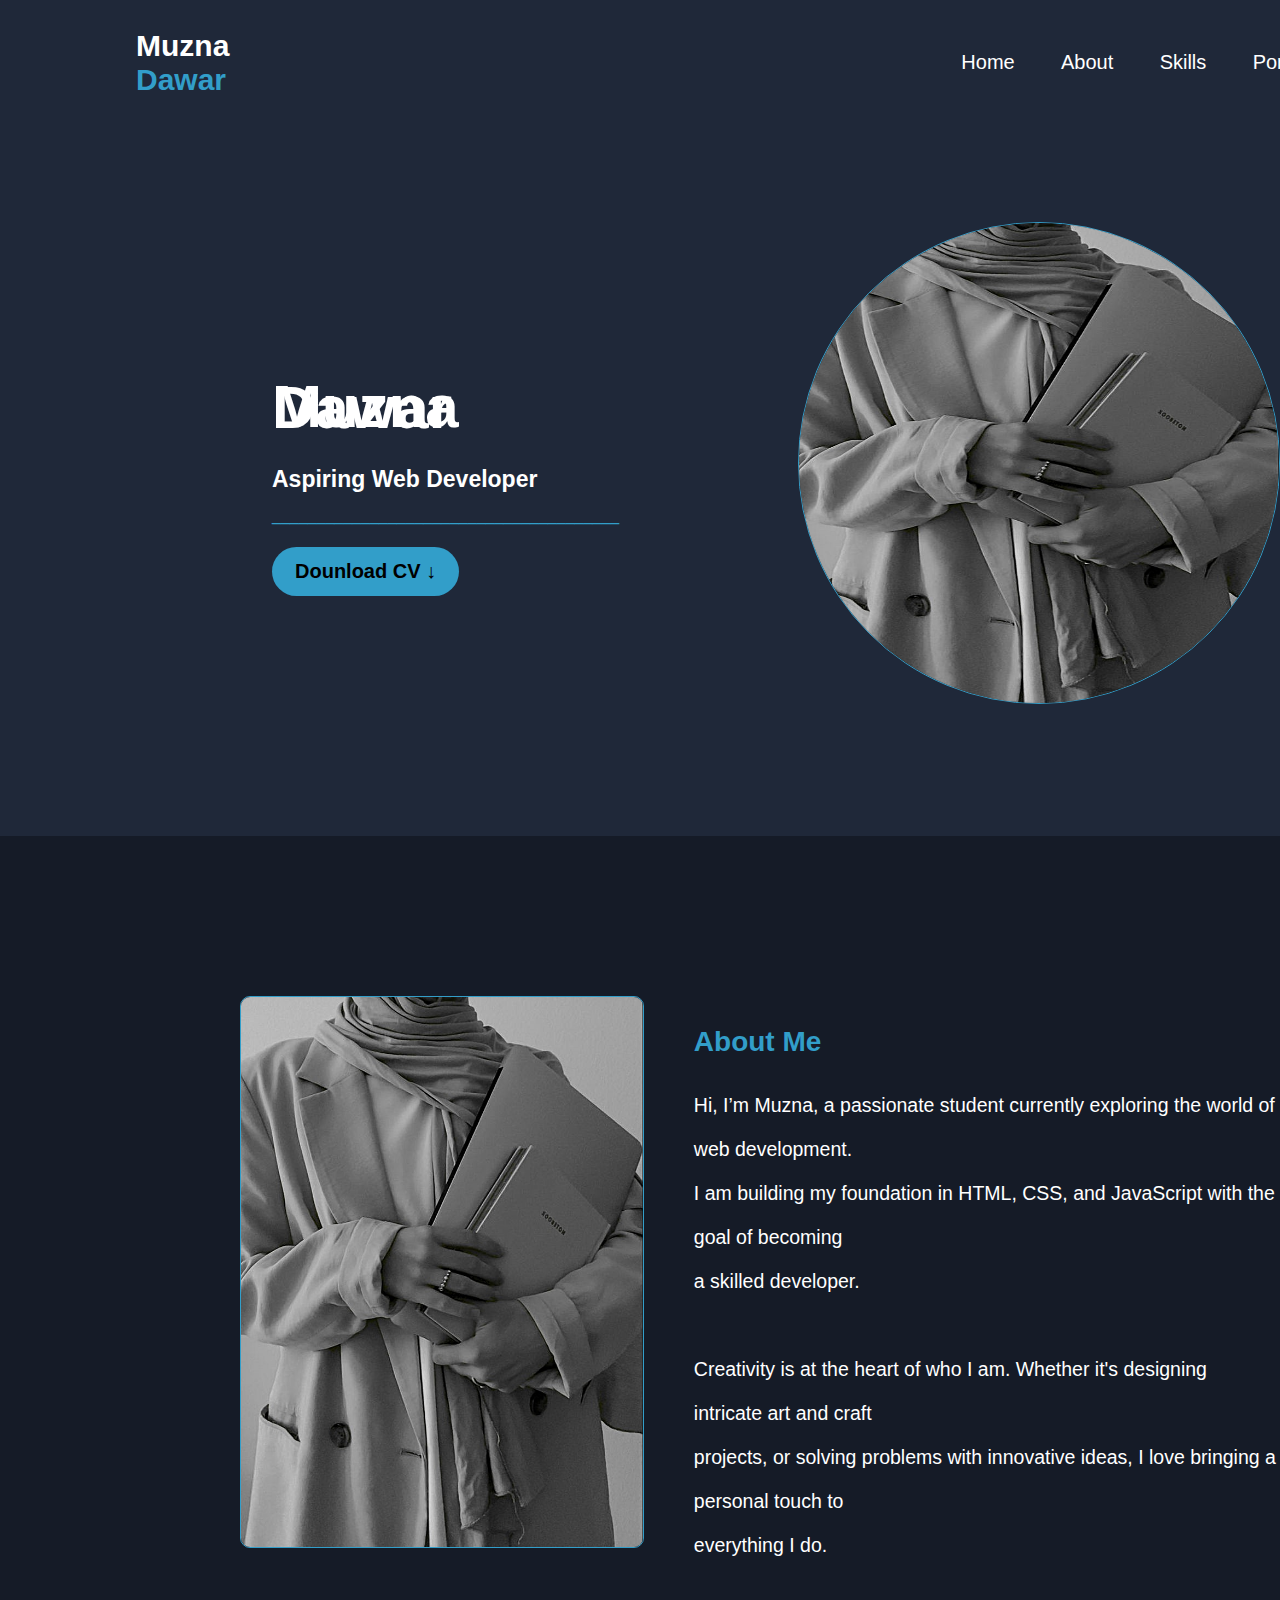
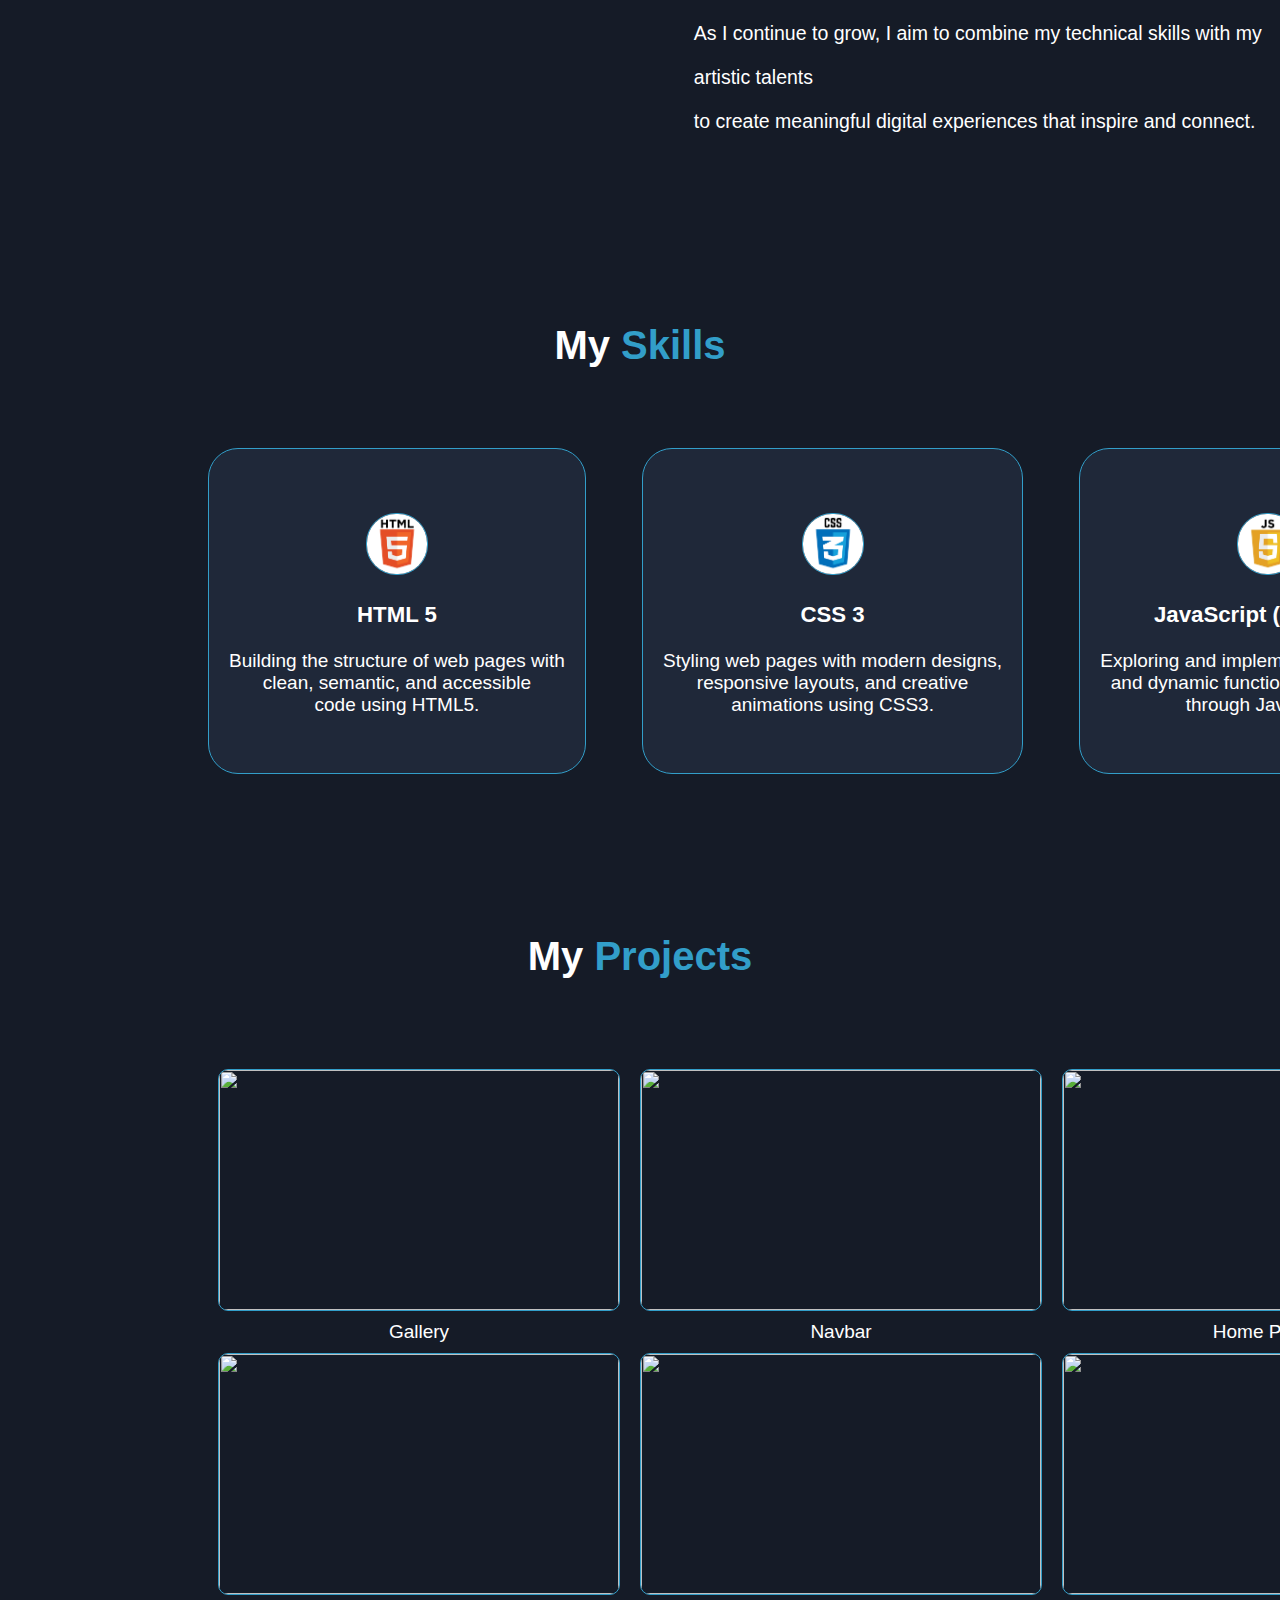
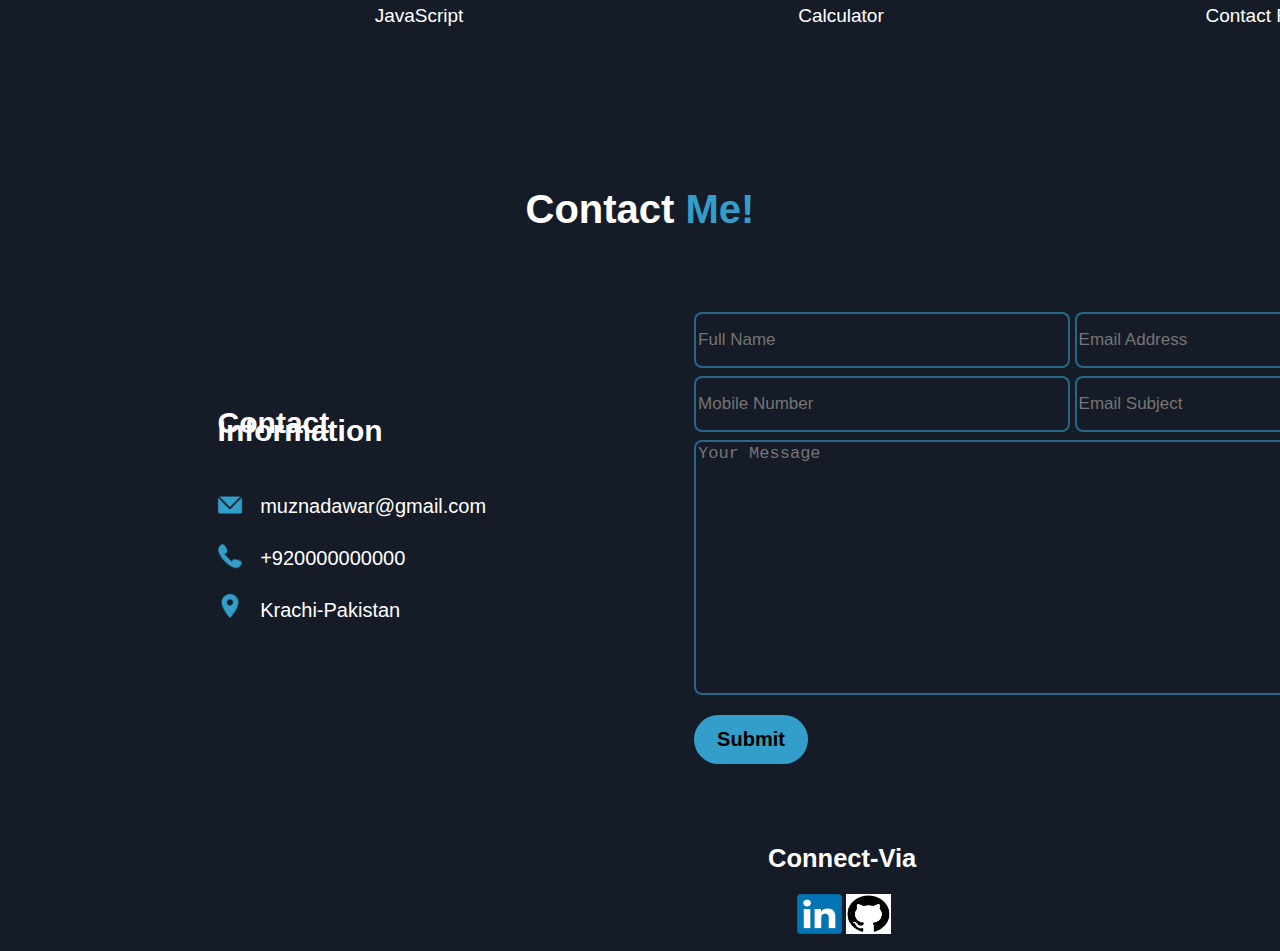
==== portfolio.html @ 35e5dce0 "Update portfolio.html" ====
<!DOCTYPE html>
<html lang="en">
<head>
    <meta charset="UTF-8">
    <meta name="viewport" content="width=device-width, initial-scale=1.0">
    <title>Document</title>
    <link rel="stylesheet" href="portfolio.css">
    <script src="portfolio.js"></script>
</head>
<body>
    <div class="navbar">
        <div class="heading">
            <h2>Muzna <span class="blue">Dawar</span></h2>
        </div>
        <div class="div2">
            <ul class="links">
                <li><a href="#home">Home</a></li>
                <li><a href="#about">About</a></li>
                <li><a href="#skills">Skills</a></li>
                <li><a href="#portfolio">Portfolio</a></li>
                <li><a href="#contact">Contact</a></li>
            </ul>
        </div>
    </div>



    <div class="home-page">
        <div class="intro">
        <h1 class="name">Muzna Dawar</h1>
        <h4 class="abt">Aspiring Web Developer</h4>
        <p class="blue" id="line" >_______________________________________</p>
        <div class="download">
        <button id="dwnld-btn" type="button">Dounload CV ↓</button>
        </div>
        </div>
        <div>
            <img id="home-img" src="image.jpg">
        </div>
    </div>




    <div class="about-me">
        <div class="image"><img src="image.jpg"></div>
        <div class="about">
            <h3 id="about-heading" class="blue">About Me</h3>
            <p>
                Hi, I’m Muzna, a passionate student currently exploring the world of web development.
                <br>I am building my foundation in HTML, CSS, and JavaScript with the goal of becoming 
                <br>a skilled developer.
                <br><br>Creativity is at the heart of who I am. Whether it's designing intricate art and craft
                <br>projects, or solving problems with innovative ideas, I love bringing a personal touch to 
                <br>everything I do.
                <br><br>As I continue to grow, I aim to combine my technical skills with my artistic talents 
                <br>to create meaningful digital experiences that inspire and connect.
            </p>
        </div>
    </div>





    <div class="skills-section">
        <h2 class="myskills">My <span class="blue">Skills</span></h2>
        <div class="skills-container">
          <div class="skill1">
            <img src="HTML.png" alt="HTML 5">
            <h3>HTML 5</h3>
            <p>Building the structure of web pages with
                <br>clean, semantic, and accessible
                <br>code using HTML5.</p>
          </div>
          <div class="skill2">
            <img src="CSS.png" alt="CSS 3">
            <h3>CSS 3</h3>
            <p>Styling web pages with modern designs,
                <br>responsive layouts, and creative
                <br>animations using CSS3.</p>
          </div>
          <div class="skill3">
            <img src="JS.png" alt="JavaScript">
            <h3>JavaScript (Learning)</h3>
            <p>Exploring and implementing interactivity
                <br>and dynamic functionality to websites
                <br>through JavaScript.</p>
          </div>
        </div>
      </div>






    <div class="projects">
        <h1 class="heading2">My <span class="blue">Projects</span></h1>
    <div class="portfolio">

        <div>
            <a href="https://docs.google.com/document/d/1P87BZoqg157IkEV_I9T3AbNzC7SzeFRU/edit?usp=sharing&ouid=102104290992390402520&rtpof=true&sd=true">
            <img src="https://i.ytimg.com/vi/7hRMD9IqADM/hq720.jpg?sqp=-oaymwEhCK4FEIIDSFryq4qpAxMIARUAAAAAGAElAADIQj0AgKJD&rs=AOn4CLCAx11CP0oZcYZIgUCMo3E_RJa7KA"> <br>Gallery
            </a>
        </div>


        <div>
            <a href="https://docs.google.com/document/d/1aqclaeD0qMq9yruHR_10FmEmNbY8ROHh/edit?usp=sharing&ouid=102104290992390402520&rtpof=true&sd=true">
            <img src="https://verpex.com/assets/uploads/images/blog/Basic-HTML-Codes-for-Websites.webp?v=1691760654"> <br> Navbar
            </a>
        </div>


        <div>
            <a href="https://docs.google.com/document/d/1ShKHe5KTzfgUgE0EXp4AOniN7sNhnSRV/edit?usp=sharing&ouid=102104290992390402520&rtpof=true&sd=true">
            <img src="https://blogger.googleusercontent.com/img/b/R29vZ2xl/AVvXsEhG_w67LfJLnCFqYwyjK4R06OM8fNKfe1pWXPo1_8nUlNwY66WUYzyzKXPfPf3ZJu68kg9LAKtOascS57hpJWjZi8pjLQ8F66afWYoUuOW5IsN51diuidlE99fQbPHniXCZc35f3pNwYtR7/s640/Full-Screen-Homepage-Design-HTML-CSS.jpg"> <br> Home Page
            </a>
        </div>


        <div>
            <a href="https://docs.google.com/document/d/1KyL2WhYVf13MViO-QgteNNsb_35f0jvj/edit?usp=sharing&ouid=102104290992390402520&rtpof=true&sd=true">
            <img src="https://media.istockphoto.com/id/1284271878/photo/javascript-inscription-against-laptop-and-code-background-learn-javascript-programming.jpg?s=612x612&w=0&k=20&c=H9FI5X3ZBQIyEijvhJc-jv5McwCh-BxqQPxee9Aoa08="> <br> JavaScript
            </a>
        </div>


        <div>
            <a href="https://docs.google.com/document/d/1H1KGjBr4kmHljZ4oYjNQuv4RxBkc6u89/edit?usp=sharing&ouid=102104290992390402520&rtpof=true&sd=true">
            <img src="https://i.ytimg.com/vi/UKPyDsBNNCc/hq720.jpg?sqp=-oaymwEhCK4FEIIDSFryq4qpAxMIARUAAAAAGAElAADIQj0AgKJD&rs=AOn4CLCsqpOZn82NeVFnHQgWCStTJE6-Yw"> <br> Calculator
            </a>
        </div>


        <div>
            <a href="https://docs.google.com/document/d/1NJfvNWtXAMSFINm5mzl3GCFoE4XyRqEX/edit?usp=sharing&ouid=102104290992390402520&rtpof=true&sd=true">
            <img src="https://i.ytimg.com/vi/524ycUqs3f0/hq720.jpg?sqp=-oaymwEhCK4FEIIDSFryq4qpAxMIARUAAAAAGAElAADIQj0AgKJD&rs=AOn4CLA2LYWe2cDx2TW9ToDzCfAniWPJQQ"> <br> Contact Form
            </a>
        </div>


    </div>
    </div>





    <div class="contact-me">
        <h1 class="contact-heading">Contact <span class="blue">Me!</span></h1>
    </div>
    <div class="contact-form">

        <div class="contact-information">
        <div class="mycontact">
            <h2>Contact Information</h2>
        </div>
        <div class="contact">
        <div class="contact-icons">
            <img id="email2" src="email.png">
            <br>
            <img id="phone" src="phone.png">
            <br>
            <img id="address" src="address.png">
        </div>
        <div class="information">
            <p>muznadawar@gmail.com</p>
            <br>
            <p>+920000000000</p>
            <br>
            <p>Krachi-Pakistan</p>
        </div>
        </div>
        </div>

        <div id="form" >
        <div>
            <form>
                <input type="text" name="fullname" id="name" placeholder="Full Name">
                <input type="email" name="email" id="email" placeholder="Email Address">
                <br><br>
                <input type="number" name="number" id="number" placeholder="Mobile Number">
                <input type="text" name="subject" id="subject" placeholder="Email Subject">
                <br>
                
                <textarea  name="message" id="message"  placeholder="Your Message"  cols="30" rows="13"></textarea >
            </form>
        </div>
        <div>
            <button type="button">Submit</button>
        </div>
    </div>
    </div>

    <div class="connect">
        <div class="connect-via">
            <h2>Connect-Via</h2>
        </div>
        <div class="connect-img">
            <a href="https://www.linkedin.com/in/muzna-dawar-84a1a2330/"><img src="linkedin2.png"></a>
            <a href="https://github.com/Muzna-Dawar"><img src="github2.png"></a>
        </div>
    </div>
</body>
</html>
---- portfolio.css ----
body {
    background-color: #151b27;
    color: white;
    margin: 0;
    font-family: Arial, Helvetica, sans-serif;
}
.navbar {
    background-color: #1f2839;
    display: flex;
    flex-direction: row;
    align-items: center;
}
.heading {
    font-size: 20px;
    margin: 4px;
    margin-left: 8.5pc;
    display: block;
    text-align: left;
}
.blue {
    color: rgb(50, 158, 201);
}
.links {
    font-size: 20px;
    display: flex;
    flex-direction: row;
    text-decoration: none;
    list-style-type: none;
    width: 30pc;
    margin-left: 43pc;
    justify-content: space-between;
}
a {
    color: white;
    justify-content: space-between;
    text-decoration: none;
}
a:hover {
    color: rgb(50, 158, 201);
}
.contact-heading {
    font-size: 40px;
    text-align: center;
    margin-top: 10pc;
}
.contact-form {
    display: flex;
    flex-direction: row;
    margin: 3pc;
    margin-left: 12.8pc;
    margin-top: 5pc;
    margin-bottom: 5pc;
    align-items: center;
    line-height: 8px;
}
input {
    color: white;
    font-size: 17px;
    border: 2px solid rgba(50, 158, 201, 0.582);
    border-radius: 8px;
    width: 23pc;
    height: 50px;
    background-color: #151b27;
}
input:hover {
    background-color: rgba(28, 67, 117, 0.114) ;
}
textarea {
    color: white;
    font-size: 17px;
    margin-top: 8px;
    width: 46.8pc;
    border: 2px solid rgba(50, 158, 201, 0.582);
    border-radius: 8px;
    background-color: #151b27;
}
textarea:hover {
    background-color: rgba(28, 67, 117, 0.114) ;
}
button {
    padding: 13px;
    padding-left: 23px;
    padding-right: 23px;
    margin-top: 20px;
    background-color: rgb(50, 158, 201);
    border-radius: 20pc;
    border: none;
    font-size: 20px;
    font-weight: bold;
}
button:hover {
    background-color: rgba(50, 158, 201, 0.582);
}

.portfolio {
    font-size: 19px;
    text-align: center;
    display: grid;
    grid-template-columns: auto auto auto;
    grid-template-rows: auto auto;
    justify-content: space-around;
    width: 70pc;
    margin-left: 13pc;
}
.heading2 {
    font-size: 40px;
    text-align: center;
    margin-top: 5pc;
    margin-bottom: 5pc;
}
.portfolio img {
    border: 1px solid rgb(50, 158, 201);
    width: 25pc;
    height: 15pc;
    border-radius: 10px;
    margin: 10px;
}
.portfolio img:hover {
    background-color: #151b27;
    opacity: 0.7;
}
.about-me {
    display: flex;
    flex-direction: row;
    margin-top: 10pc;
    margin-bottom: 10pc;
}
.image img{
    border: 1px solid rgb(50, 158, 201);
    border-radius: 10px;
    height: 550px;
    margin-left: 15pc;
}
.about {
    display: block;
    line-height: 44px;
    margin-left: 50px;
    font-size: 19.5px;
}
#about-heading {
    font-size: 28px;
    margin-bottom: 0;
    margin-top: 24px;

}
.home-page {
    background-color: #1f2839;
    display: flex;
    flex-direction: row;
    padding-top: 6pc;
    padding-bottom: 8pc;
}
.intro {
    display: flex;
    flex-direction: column;
    padding-top: 9pc;
    line-height: 1px;
    padding-left: 17pc;
}
.abt{
    font-size: 23px;
}
.name {
    margin-right: 10pc;
    font-size: 60px;
}
#home-img {
    border: 1px solid rgb(50, 158, 201);
    border-radius: 10px;
    width: 30pc;
    height: 30pc;
    border-radius: 100%;
    margin-left: 8pc;
}
#line {
    margin-top: 5px;
}
.download {
    margin-top: 15px;

}
#dwnld-btn {
    margin: 0;
}
.contact-information {
    font-size: 20px;
    display: flex;
    flex-direction: column;
    margin-right: 13pc;
    margin-bottom: 3pc;
}
#email2 , #phone , #address {
    border: none;
    width: 30px;
    height: 30px;
    margin-bottom: 10px;
    margin: 10.2px;
}
#form {
    display: flex;
    flex-direction: column;
}
.contact {
    display: flex;
    flex-direction: row;
}
.information {
    margin-left: 5px;
    margin-top: 3px;
    line-height: 6px;
}
.contact-icons {
    line-height: 5px;
}
.mycontact {
    padding-bottom: 20px;
    margin-left: 0.8pc;
}
.connect {
    padding-left: 48pc;
}
.connect-via {
    font-size: 17px;
}
.connect img {
    margin-top: 0;
    border: none;
    border-radius: 0;
    width: 45px;
    height: 40px;
}
.connect-img {
    margin-left: 1.8pc;
    width: 200px;
}
.skills-section {
    margin-bottom: 10pc;
}
.myskills {
    font-size: 40px;
    text-align: center;
    margin-top: 10pc;
    margin-bottom: 5pc;
}
.skills-container img {
    width: 60px;
    height: 60px;
    border: 1px solid rgb(50, 158, 201);
    border-radius: 30px;
}
.skills-container {
    font-size: 19px;
    display: grid;
    grid-template-columns: auto auto auto;
    align-items: center;
    justify-content: space-between;
    width: 78pc;
    margin-left: 13pc;
}
.skill1 , .skill2 , .skill3 {
    height: 15pc;
    background-color: #1f2839;
    padding: 20px;
    padding-top: 4pc;
    text-align: center;
    border: 1px solid rgb(50, 158, 201);
    border-radius: 30px;
}
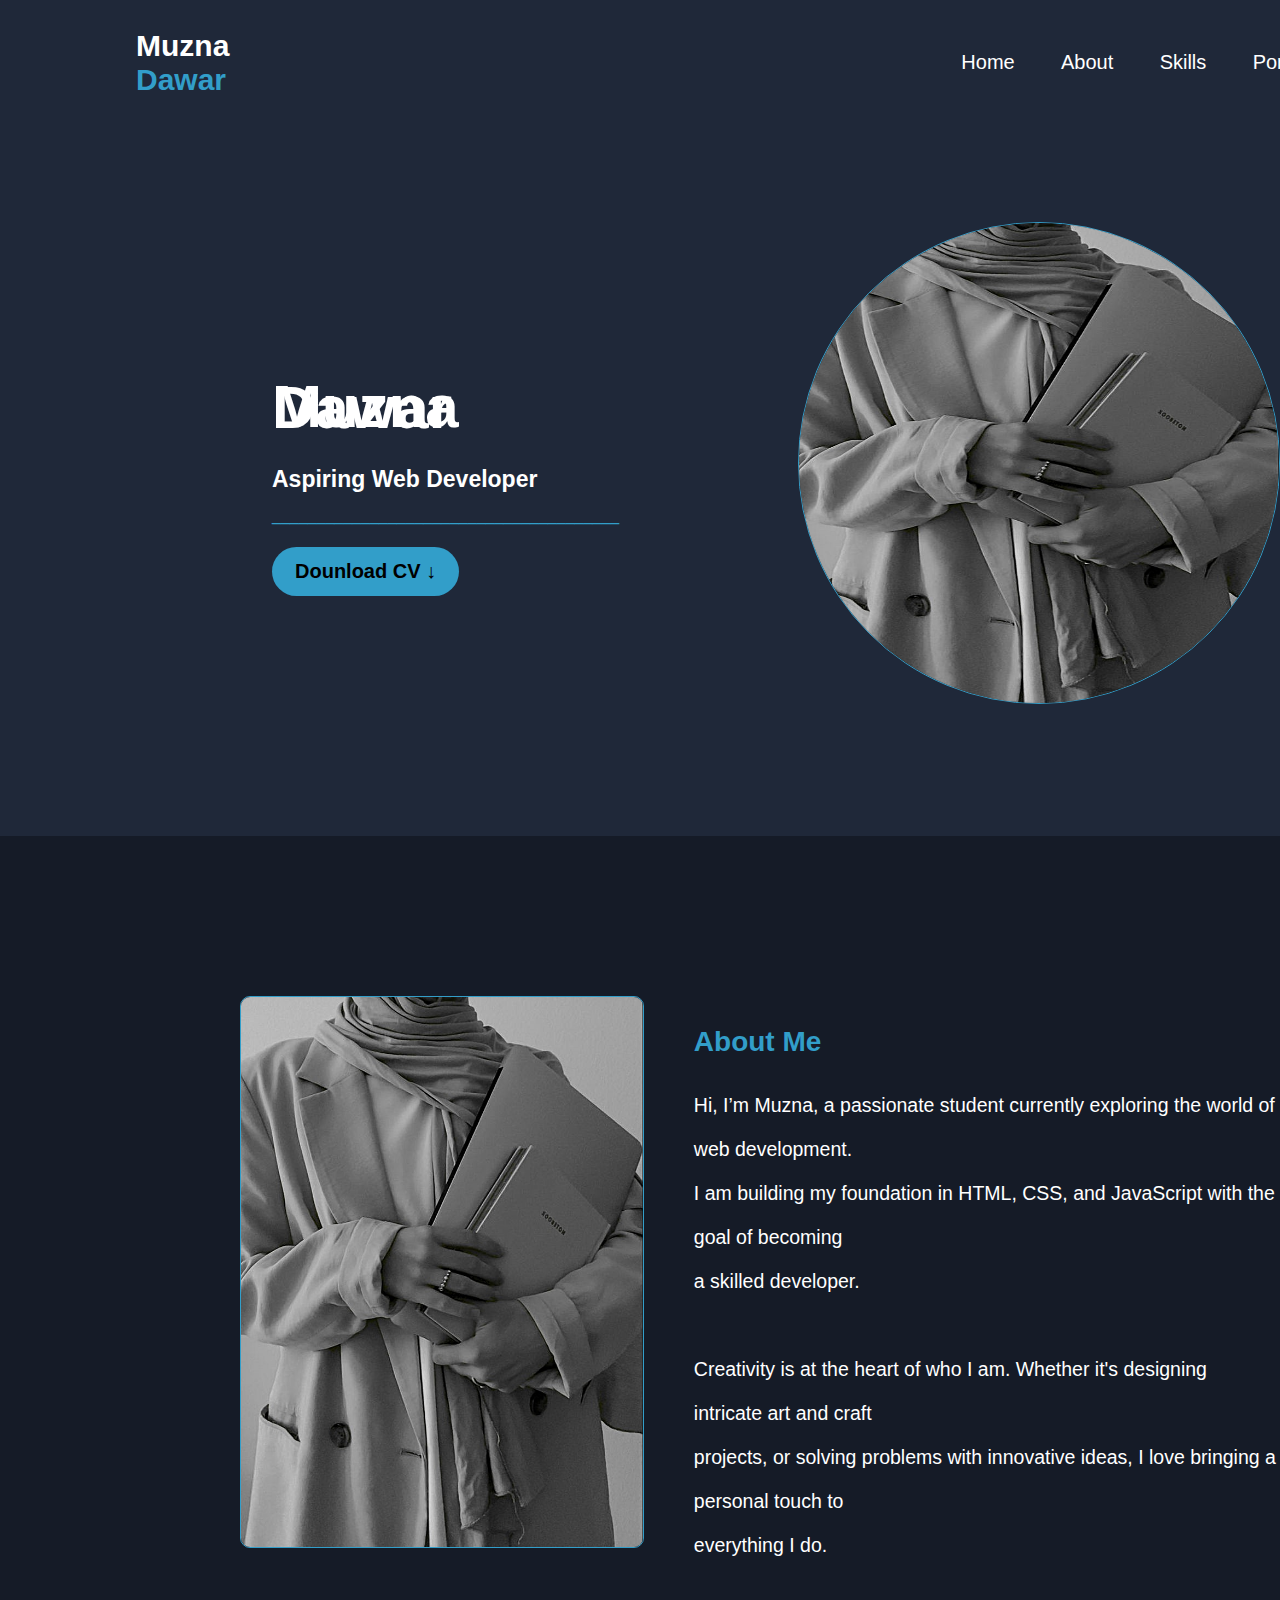
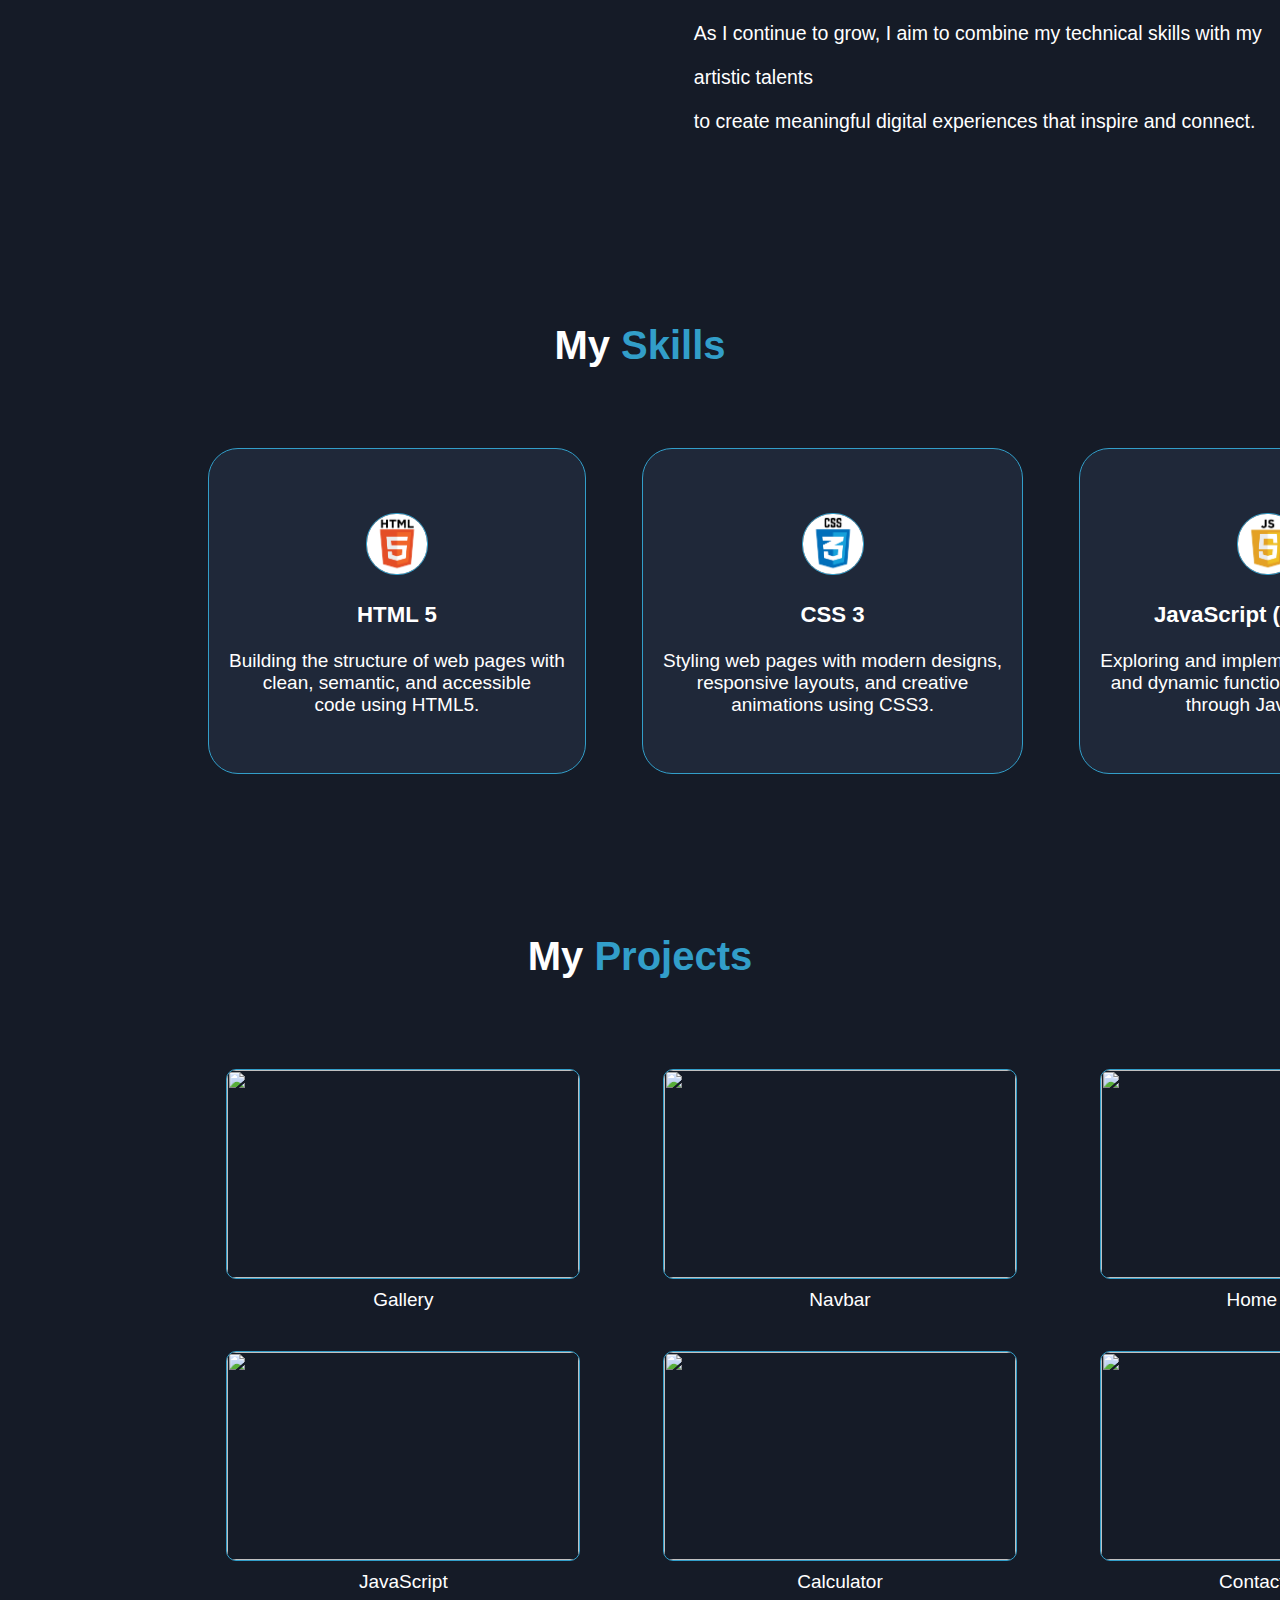
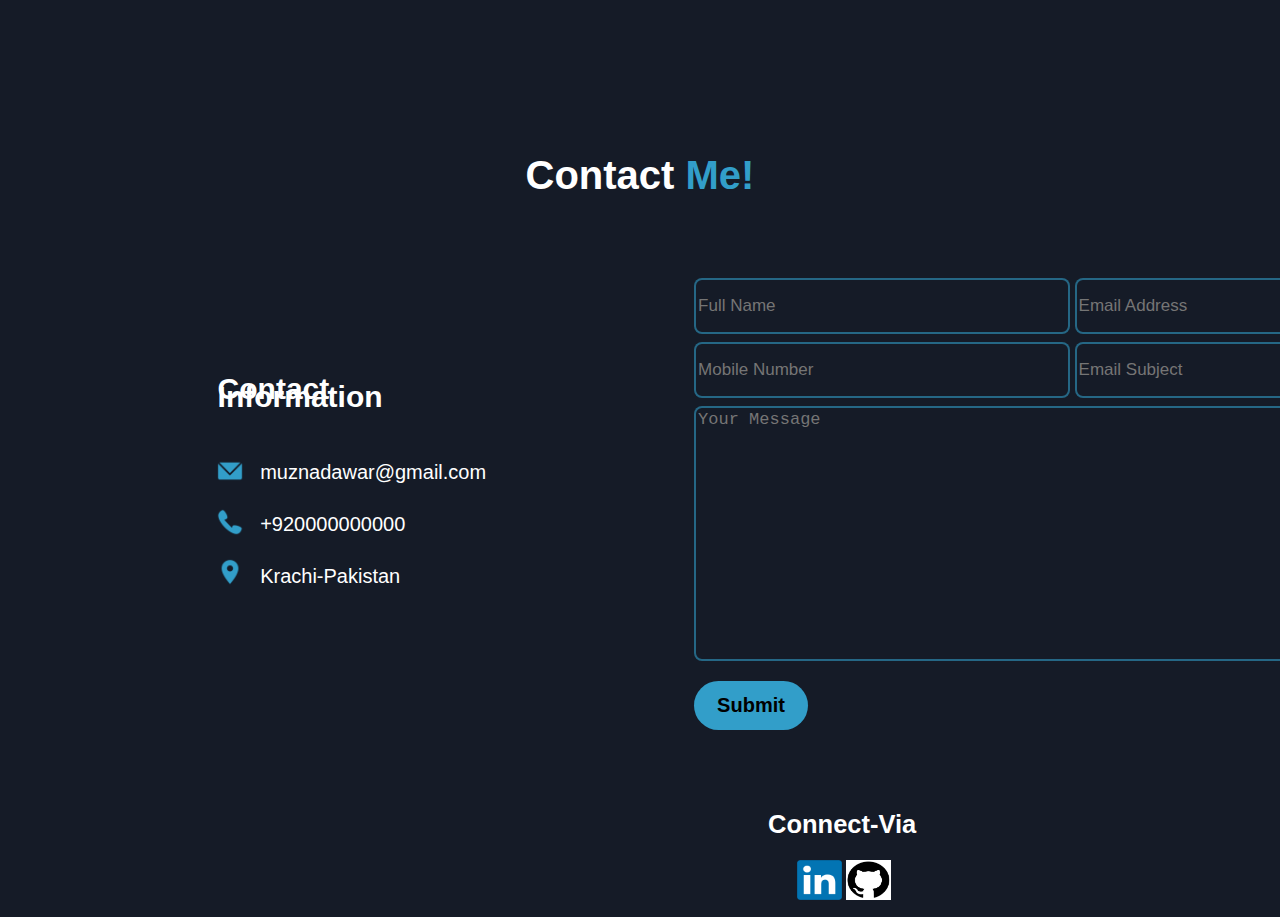
==== commit ef7be1a2: "work done" ====
--- a/portfolio.html
+++ b/portfolio.html
@@ -3,7 +3,8 @@
 <head>
     <meta charset="UTF-8">
     <meta name="viewport" content="width=device-width, initial-scale=1.0">
-    <title>Document</title>
+    <title>Muzna Dawar</title>
+    <link rel="shortcut icon" href="favicon.ico" type="image/x-icon">
     <link rel="stylesheet" href="portfolio.css">
     <script src="portfolio.js"></script>
 </head>
@@ -204,4 +205,4 @@
         </div>
     </div>
 </body>
-</html>
+</html>--- a/portfolio.css
+++ b/portfolio.css
@@ -99,8 +99,9 @@
     grid-template-columns: auto auto auto;
     grid-template-rows: auto auto;
     justify-content: space-around;
-    width: 70pc;
-    margin-left: 13pc;
+    width: 80pc;
+    margin-left: 12.5pc;
+    gap: 30px;
 }
 .heading2 {
     font-size: 40px;
@@ -110,8 +111,8 @@
 }
 .portfolio img {
     border: 1px solid rgb(50, 158, 201);
-    width: 25pc;
-    height: 15pc;
+    width: 22pc;
+    height: 13pc;
     border-radius: 10px;
     margin: 10px;
 }
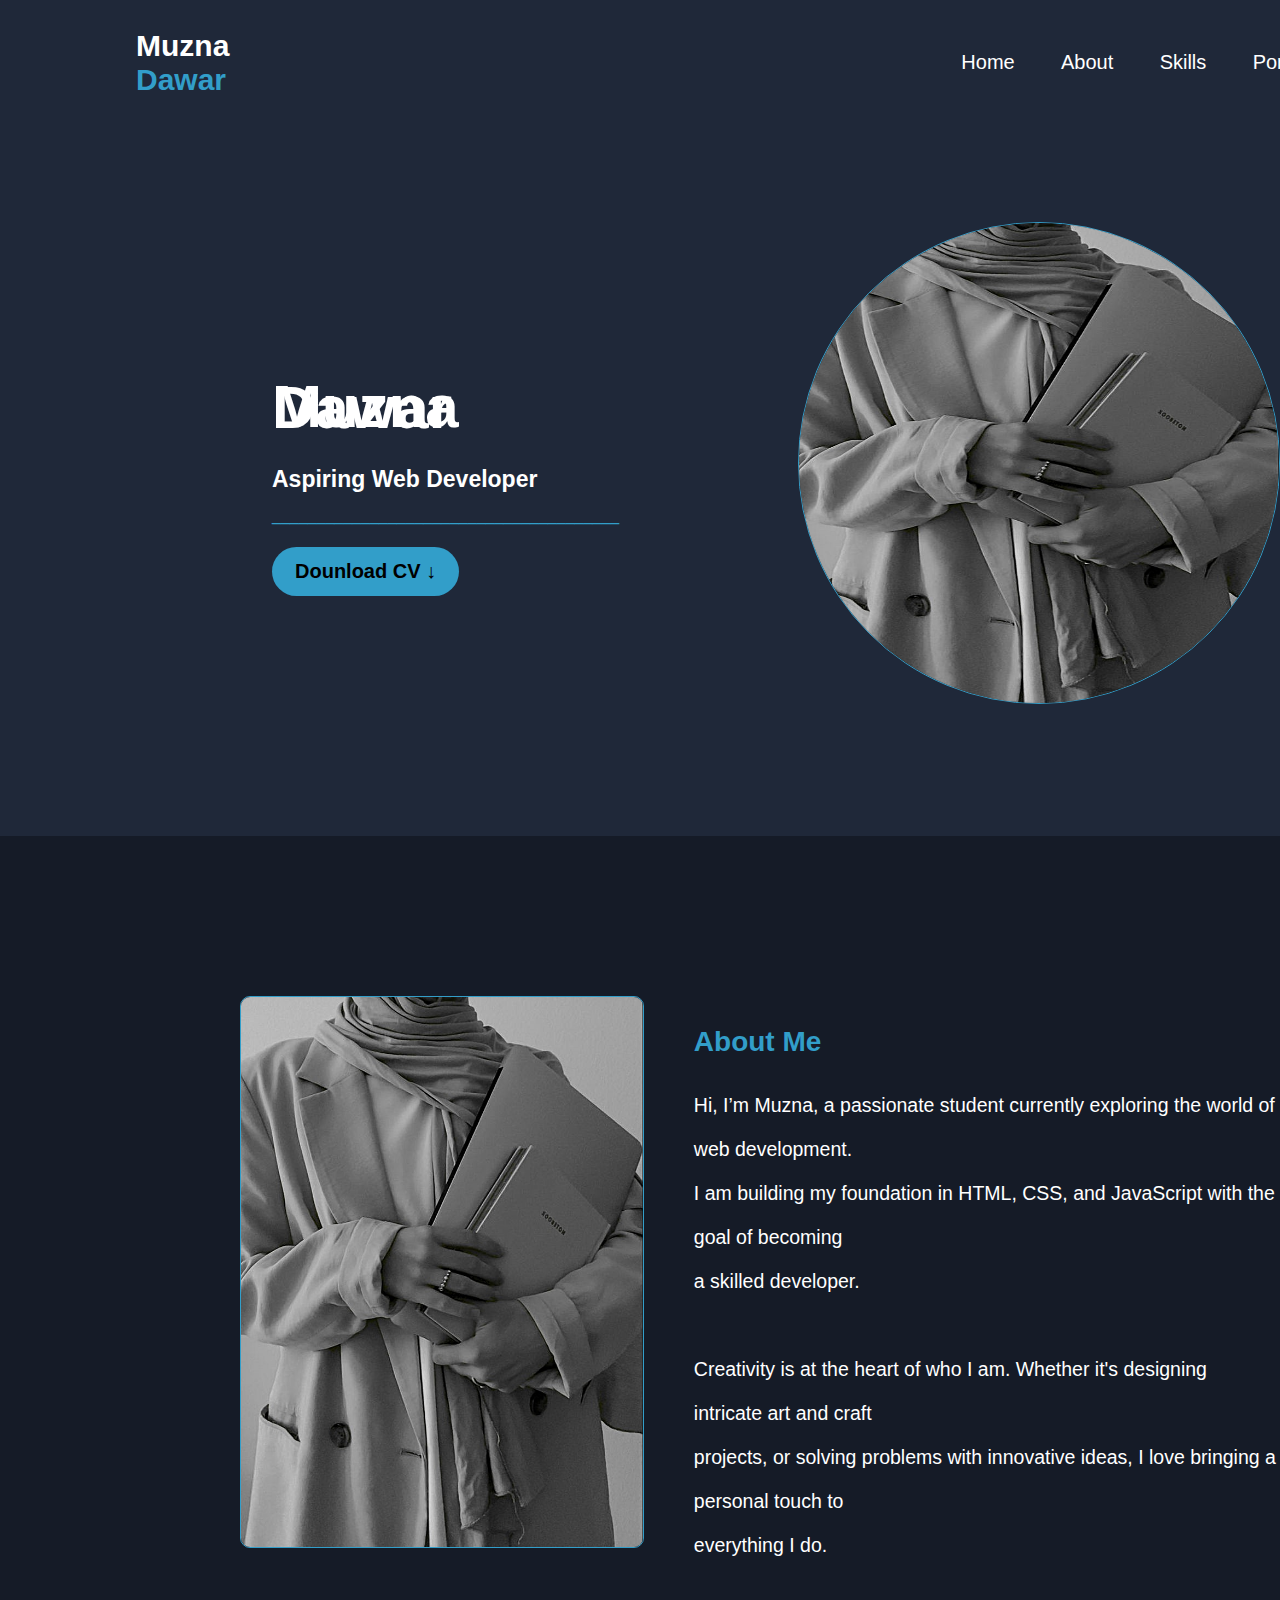
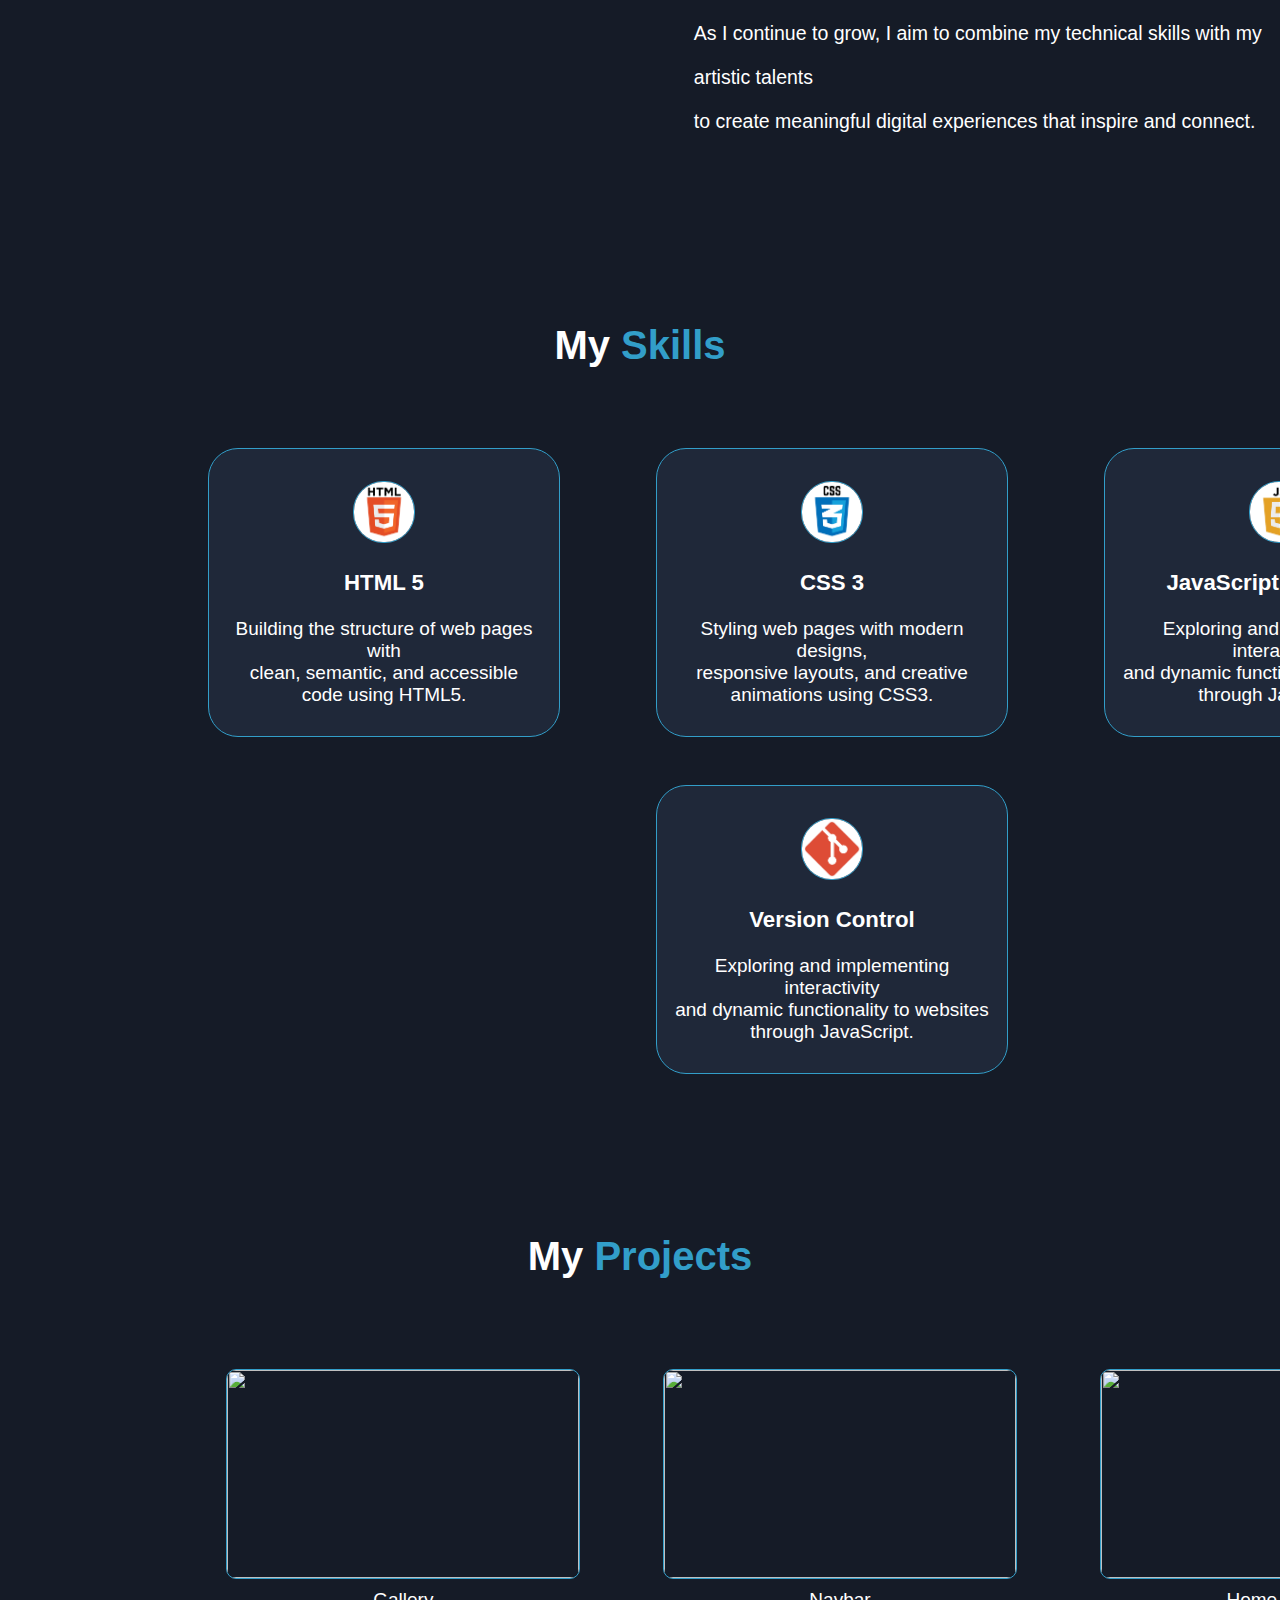
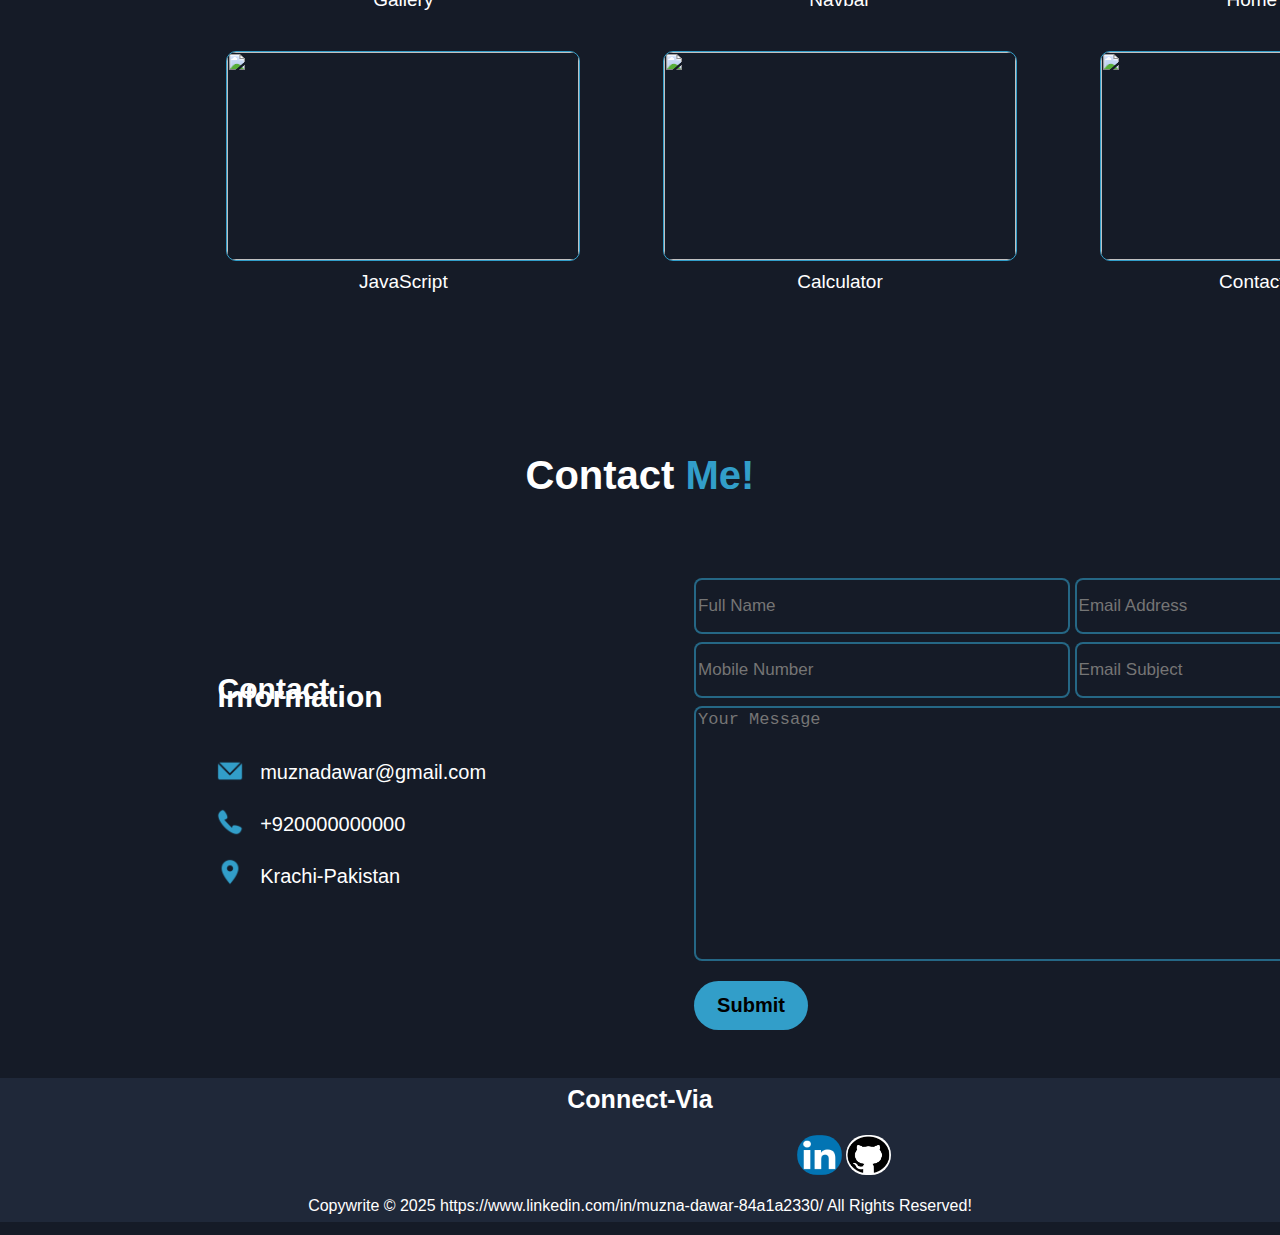
==== commit faf64d84: "skills & footer" ====
--- a/portfolio.html
+++ b/portfolio.html
@@ -4,7 +4,7 @@
     <meta charset="UTF-8">
     <meta name="viewport" content="width=device-width, initial-scale=1.0">
     <title>Muzna Dawar</title>
-    <link rel="shortcut icon" href="favicon.ico" type="image/x-icon">
+    <link rel="shortcut icon" href="M logo.png" type="image/x-icon">
     <link rel="stylesheet" href="portfolio.css">
     <script src="portfolio.js"></script>
 </head>
@@ -16,7 +16,7 @@
         <div class="div2">
             <ul class="links">
                 <li><a href="#home">Home</a></li>
-                <li><a href="#about">About</a></li>
+                <li><a href="./about.html">About</a></li>
                 <li><a href="#skills">Skills</a></li>
                 <li><a href="#portfolio">Portfolio</a></li>
                 <li><a href="#contact">Contact</a></li>
@@ -88,6 +88,13 @@
                 <br>and dynamic functionality to websites
                 <br>through JavaScript.</p>
           </div>
+          <div class="skill4">
+            <img src="vercontrol.png" alt="vercontrol">
+            <h3>Version Control</h3>
+            <p>Exploring and implementing interactivity
+                <br>and dynamic functionality to websites
+                <br>through JavaScript.</p>
+          </div>
         </div>
       </div>
 
@@ -203,6 +210,9 @@
             <a href="https://www.linkedin.com/in/muzna-dawar-84a1a2330/"><img src="linkedin2.png"></a>
             <a href="https://github.com/Muzna-Dawar"><img src="github2.png"></a>
         </div>
+        <div class="copywrite">
+            <br>Copywrite © 2025 https://www.linkedin.com/in/muzna-dawar-84a1a2330/ All Rights Reserved!
+        </div>
     </div>
 </body>
-</html>+</html>
--- a/portfolio.css
+++ b/portfolio.css
@@ -49,7 +49,7 @@
     margin: 3pc;
     margin-left: 12.8pc;
     margin-top: 5pc;
-    margin-bottom: 5pc;
+    margin-bottom: 3pc;
     align-items: center;
     line-height: 8px;
 }
@@ -218,21 +218,26 @@
     margin-left: 0.8pc;
 }
 .connect {
-    padding-left: 48pc;
-}
-.connect-via {
-    font-size: 17px;
+    height: 9pc;
+    background-color: #1f2839;
+}
+.connect-via h2 {
+    text-align: center;
+    font-size: 25px;
+    padding-top: 7px;
 }
 .connect img {
-    margin-top: 0;
     border: none;
-    border-radius: 0;
+    border-radius: 30px;
     width: 45px;
     height: 40px;
 }
 .connect-img {
-    margin-left: 1.8pc;
+    margin-left: 49.8pc;
     width: 200px;
+}
+.copywrite {
+    text-align: center;
 }
 .skills-section {
     margin-bottom: 10pc;
@@ -258,12 +263,17 @@
     width: 78pc;
     margin-left: 13pc;
 }
-.skill1 , .skill2 , .skill3 {
+.skill1 , .skill2 , .skill3 , .skill4{
+    width: 20pc;
     height: 15pc;
     background-color: #1f2839;
-    padding: 20px;
-    padding-top: 4pc;
+    padding: 15px;
+    padding-top: 2pc;
     text-align: center;
     border: 1px solid rgb(50, 158, 201);
     border-radius: 30px;
 }
+.skill4 {
+    margin-top: 3pc;
+    grid-column: 2;
+}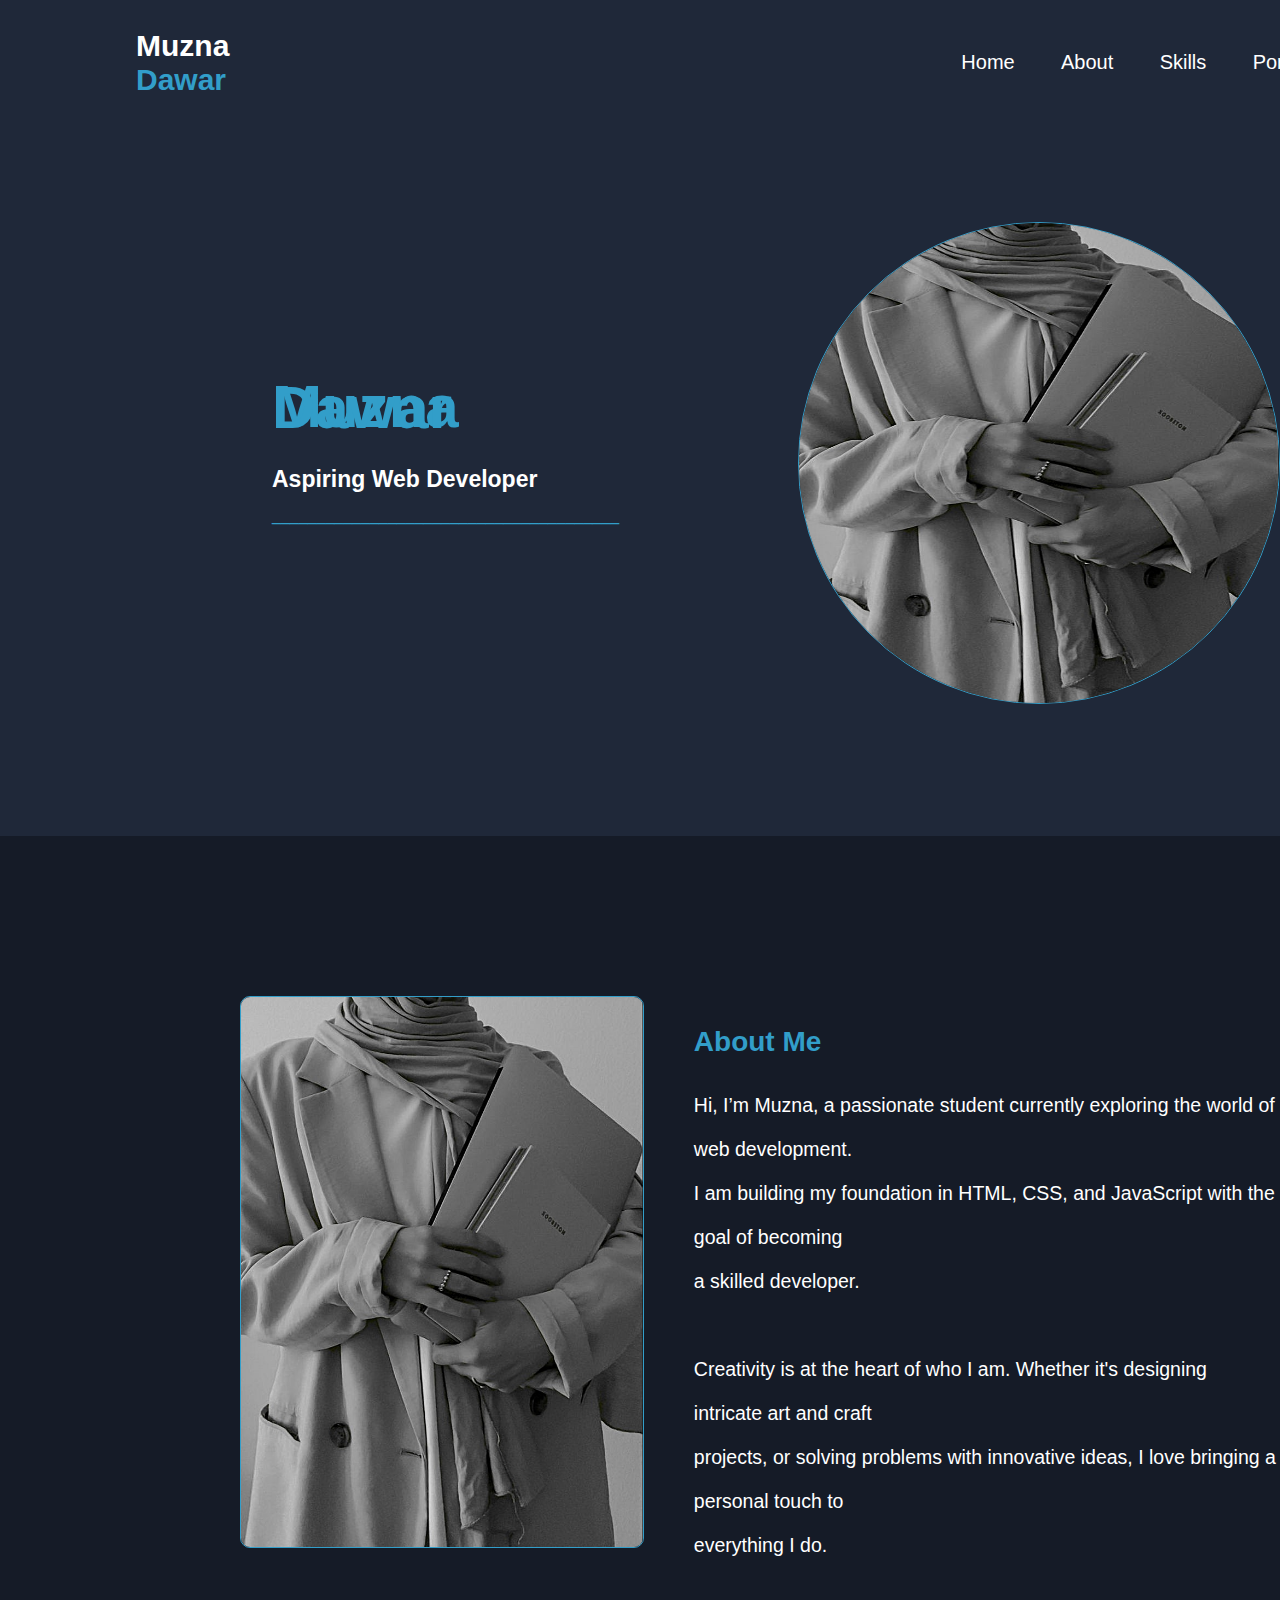
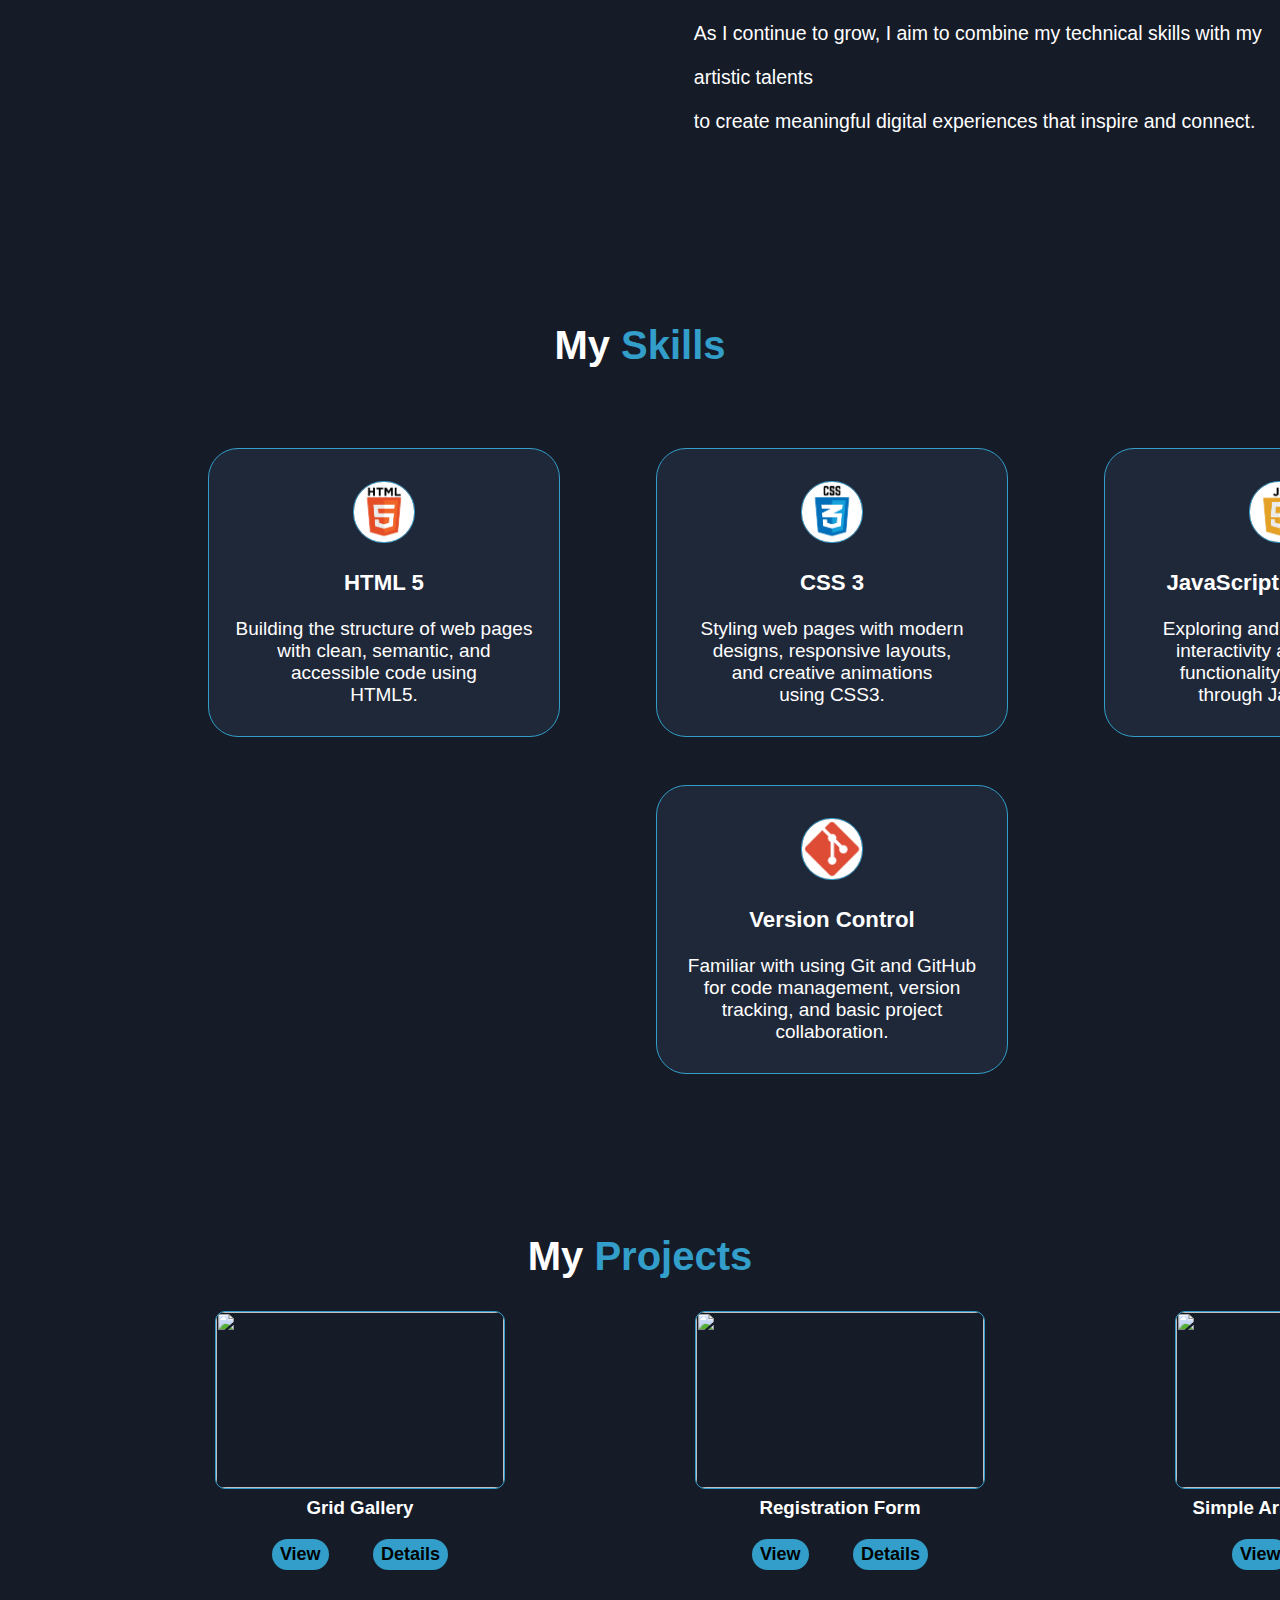
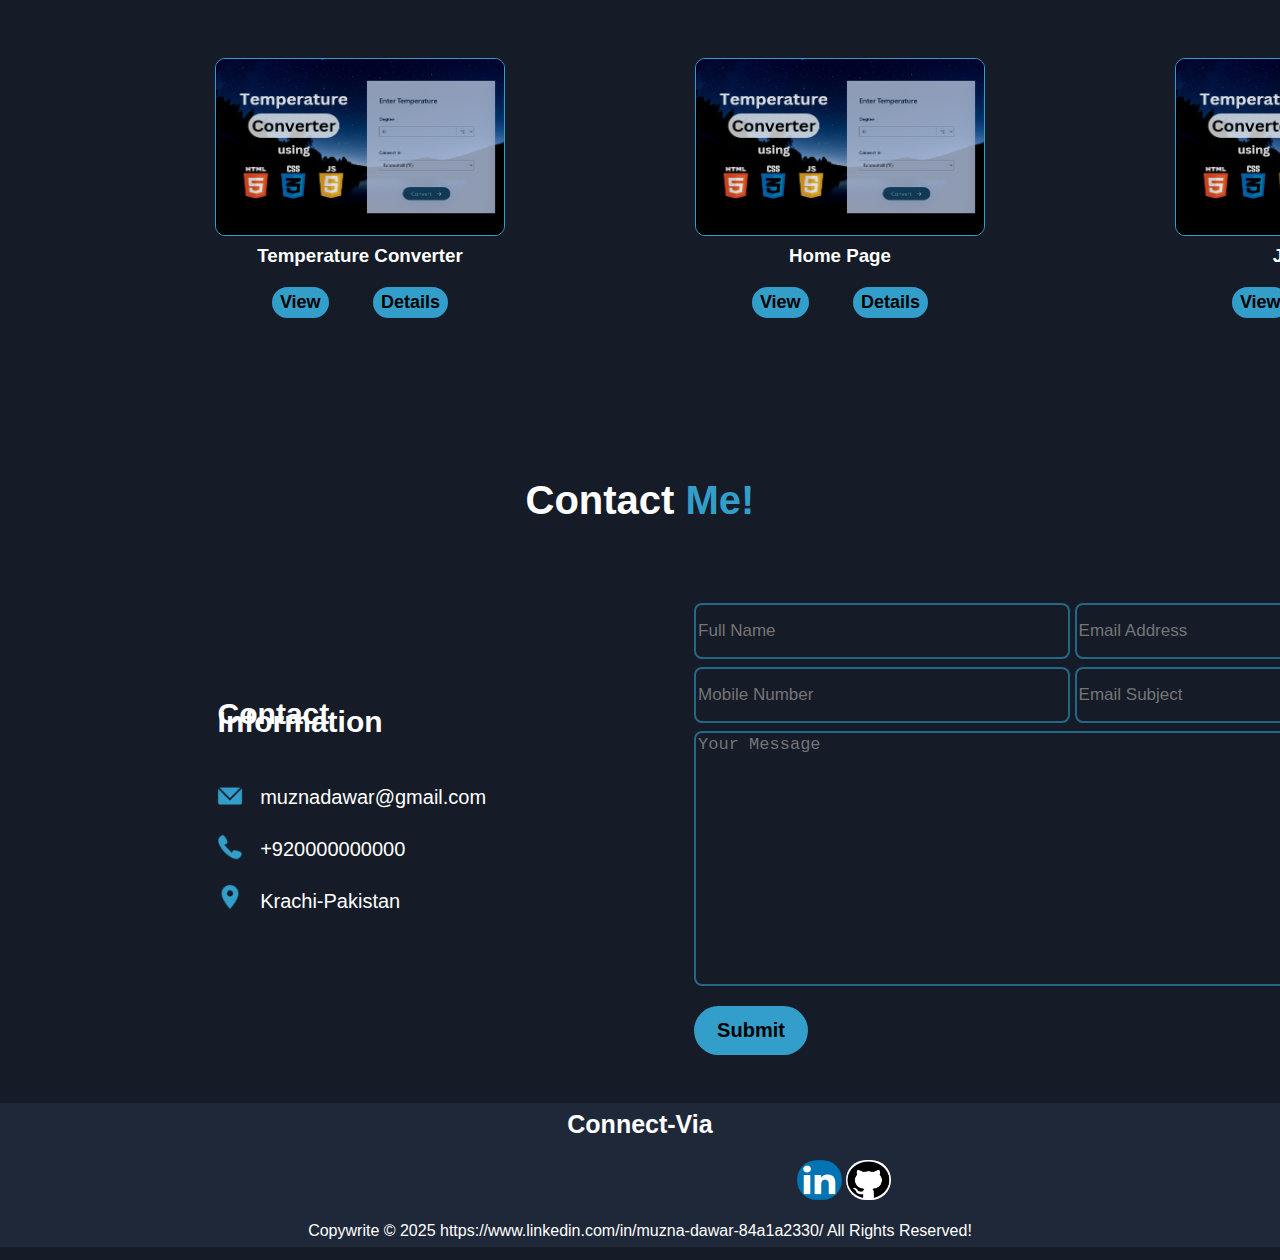
==== commit cd84d638: "new update" ====
--- a/portfolio.html
+++ b/portfolio.html
@@ -4,7 +4,7 @@
     <meta charset="UTF-8">
     <meta name="viewport" content="width=device-width, initial-scale=1.0">
     <title>Muzna Dawar</title>
-    <link rel="shortcut icon" href="M logo.png" type="image/x-icon">
+    <link rel="shortcut icon" href="M favicon.png" type="image/x-icon">
     <link rel="stylesheet" href="portfolio.css">
     <script src="portfolio.js"></script>
 </head>
@@ -16,7 +16,7 @@
         <div class="div2">
             <ul class="links">
                 <li><a href="#home">Home</a></li>
-                <li><a href="./about.html">About</a></li>
+                <li><a href="#about">About</a></li>
                 <li><a href="#skills">Skills</a></li>
                 <li><a href="#portfolio">Portfolio</a></li>
                 <li><a href="#contact">Contact</a></li>
@@ -28,12 +28,9 @@
 
     <div class="home-page">
         <div class="intro">
-        <h1 class="name">Muzna Dawar</h1>
+        <h1 class="blue" id="name">Muzna Dawar</h1>
         <h4 class="abt">Aspiring Web Developer</h4>
         <p class="blue" id="line" >_______________________________________</p>
-        <div class="download">
-        <button id="dwnld-btn" type="button">Dounload CV ↓</button>
-        </div>
         </div>
         <div>
             <img id="home-img" src="image.jpg">
@@ -70,30 +67,33 @@
           <div class="skill1">
             <img src="HTML.png" alt="HTML 5">
             <h3>HTML 5</h3>
-            <p>Building the structure of web pages with
-                <br>clean, semantic, and accessible
-                <br>code using HTML5.</p>
+            <p>Building the structure of web pages
+                <br>with clean, semantic, and 
+                <br>accessible code using 
+                <br>HTML5.</p>
           </div>
           <div class="skill2">
             <img src="CSS.png" alt="CSS 3">
             <h3>CSS 3</h3>
-            <p>Styling web pages with modern designs,
-                <br>responsive layouts, and creative
-                <br>animations using CSS3.</p>
+            <p>Styling web pages with modern
+                <br>designs, responsive layouts,
+                <br> and creative animations
+                <br>using CSS3.</p>
           </div>
           <div class="skill3">
             <img src="JS.png" alt="JavaScript">
             <h3>JavaScript (Learning)</h3>
-            <p>Exploring and implementing interactivity
-                <br>and dynamic functionality to websites
+            <p>Exploring and implementing
+                <br>interactivity and dynamic
+                <br>functionality to websites 
                 <br>through JavaScript.</p>
           </div>
           <div class="skill4">
             <img src="vercontrol.png" alt="vercontrol">
             <h3>Version Control</h3>
-            <p>Exploring and implementing interactivity
-                <br>and dynamic functionality to websites
-                <br>through JavaScript.</p>
+            <p>Familiar with using Git and GitHub
+                <br>for code management, version
+                <br>tracking, and basic project collaboration.</p>
           </div>
         </div>
       </div>
@@ -108,45 +108,168 @@
     <div class="portfolio">
 
         <div>
-            <a href="https://docs.google.com/document/d/1P87BZoqg157IkEV_I9T3AbNzC7SzeFRU/edit?usp=sharing&ouid=102104290992390402520&rtpof=true&sd=true">
-            <img src="https://i.ytimg.com/vi/7hRMD9IqADM/hq720.jpg?sqp=-oaymwEhCK4FEIIDSFryq4qpAxMIARUAAAAAGAElAADIQj0AgKJD&rs=AOn4CLCAx11CP0oZcYZIgUCMo3E_RJa7KA"> <br>Gallery
-            </a>
-        </div>
-
-
-        <div>
-            <a href="https://docs.google.com/document/d/1aqclaeD0qMq9yruHR_10FmEmNbY8ROHh/edit?usp=sharing&ouid=102104290992390402520&rtpof=true&sd=true">
-            <img src="https://verpex.com/assets/uploads/images/blog/Basic-HTML-Codes-for-Websites.webp?v=1691760654"> <br> Navbar
-            </a>
-        </div>
-
-
-        <div>
+            <img src="https://i.ytimg.com/vi/7hRMD9IqADM/hq720.jpg?sqp=-oaymwEhCK4FEIIDSFryq4qpAxMIARUAAAAAGAElAADIQj0AgKJD&rs=AOn4CLCAx11CP0oZcYZIgUCMo3E_RJa7KA">
+            <h3>Grid Gallery</h3>
+            <div class="grid-gallery-btn">
+            <a href="https://css-gridgallery.netlify.app">
+            <button>View</button>
+            </a>
+            <button onmouseover="gridshowdetails()" onmouseout="gridhidedetails()">Details</button>
+            </div>
+            <p id="grid-gallery" class="details">
+                <br>Grid Gallery: A simple image gallery designed
+                <br>using HTML and styled with CSS Grid to
+                <br>display vintage-inspired photos.
+            </p>
+        </div>
+
+
+
+
+        <div>
+            <img src="https://w3layouts.com/wp-content/uploads/2016/09/registration_login_form.jpg">
+            <h3>Registration Form</h3>
+            <div class="registration-btn">
+            <a href="https://muzna-dawar.github.io/Registration-form/">
+            <button>View</button>
+            </a>
+            <button onmouseover="formshowdetails()" onmouseout="formhidedetails()">Details</button>
+            </div>
+            <p id="regi-form" class="details">
+                <br>Registration Form: A responsive
+                <br>registration form featuring a clean
+                <br> design and seamless usability.
+            </p>
+        </div>
+
+
+
+
+        <!-- <div>
+            <a href="https://muzna-dawar.github.io/Registration-form/">
+            <img src="https://w3layouts.com/wp-content/uploads/2016/09/registration_login_form.jpg"> 
+            <p><br>Registration Form: A responsive
+            <br>registration form featuring a clean
+            <br> design and seamless usability.</p>
+            </a>
+        </div> -->
+
+
+
+        <div>
+            <img src="https://i.ytimg.com/vi/UKPyDsBNNCc/hq720.jpg?sqp=-oaymwEhCK4FEIIDSFryq4qpAxMIARUAAAAAGAElAADIQj0AgKJD&rs=AOn4CLCsqpOZn82NeVFnHQgWCStTJE6-Yw">
+            <h3>Simple Arithmetic Calculator</h3>
+            <div class="calculator-btn">
+            <a href="https://arithmetic-calc.netlify.app">
+            <button>View</button>
+            </a>
+            <button onmouseover="calshowdetails()" onmouseout="calhidedetails()">Details</button>
+            </div>
+            <p id="calc-details" class="details">
+                <br>Arithmetic Calculator: A basic calculator,
+                <br>offering essential arithmetic operations
+                <br>with a clean and functional design.
+            </p>
+        </div>
+
+
+
+
+
+        <!-- <div>
+            <a href="https://arithmetic-calc.netlify.app">
+            <img src="https://i.ytimg.com/vi/UKPyDsBNNCc/hq720.jpg?sqp=-oaymwEhCK4FEIIDSFryq4qpAxMIARUAAAAAGAElAADIQj0AgKJD&rs=AOn4CLCsqpOZn82NeVFnHQgWCStTJE6-Yw"> 
+            <p><br>Arithmetic Calculator: A basic calculator,
+            <br>offering essential arithmetic operations
+        <br>with a clean and functional design.</p>
+            </a>
+        </div> -->
+
+
+
+        <div>
+            <img src="temp1.png">
+            <h3>Temperature Converter</h3>
+            <div class="calculator-btn">
+            <a href="https://temp-transformer.netlify.app">
+            <button>View</button>
+            </a>
+            <button onmouseover="tempshowdetails()" onmouseout="temphidedetails()">Details</button>
+            </div>
+            <p id="temp-details" class="details">
+                <br>Temperature Converter: A basic calculator,
+                <br>offering essential arithmetic operations
+                <br>with a clean and functional design.
+            </p>
+        </div>
+
+
+
+        <!-- <div>
+            <a href="https://temp-transformer.netlify.app">
+            <img src="https://verpex.com/assets/uploads/images/blog/Basic-HTML-Codes-for-Websites.webp?v=1691760654"> 
+            <p>
+            <br>Temperature Converter: A basic calculator,
+            <br>offering essential arithmetic operations
+            <br>with a clean and functional design.</p>
+            </a>
+        </div> -->
+
+
+
+        <div>
+            <img src="temp1.png">
+            <h3>Home Page</h3>
+            <div class="home-btn">
+            <a href="https://temp-transformer.netlify.app">
+            <button>View</button>
+            </a>
+            <button onmouseover="homeshowdetails()" onmouseout="homehidedetails()">Details</button>
+            </div>
+            <p id="home-details" class="details">
+                <br>Temperature Converter: A basic calculator,
+                <br>offering essential arithmetic operations
+                <br>with a clean and functional design.
+            </p>
+        </div>
+
+
+
+
+        <!-- <div>
             <a href="https://docs.google.com/document/d/1ShKHe5KTzfgUgE0EXp4AOniN7sNhnSRV/edit?usp=sharing&ouid=102104290992390402520&rtpof=true&sd=true">
-            <img src="https://blogger.googleusercontent.com/img/b/R29vZ2xl/AVvXsEhG_w67LfJLnCFqYwyjK4R06OM8fNKfe1pWXPo1_8nUlNwY66WUYzyzKXPfPf3ZJu68kg9LAKtOascS57hpJWjZi8pjLQ8F66afWYoUuOW5IsN51diuidlE99fQbPHniXCZc35f3pNwYtR7/s640/Full-Screen-Homepage-Design-HTML-CSS.jpg"> <br> Home Page
-            </a>
-        </div>
-
-
-        <div>
+            <img src="https://blogger.googleusercontent.com/img/b/R29vZ2xl/AVvXsEhG_w67LfJLnCFqYwyjK4R06OM8fNKfe1pWXPo1_8nUlNwY66WUYzyzKXPfPf3ZJu68kg9LAKtOascS57hpJWjZi8pjLQ8F66afWYoUuOW5IsN51diuidlE99fQbPHniXCZc35f3pNwYtR7/s640/Full-Screen-Homepage-Design-HTML-CSS.jpg"> 
+            <br> Home Page
+            </a>
+        </div> -->
+
+
+
+        <div>
+            <img src="temp1.png">
+            <h3>JavaScript</h3>
+            <div class="java-btn">
+            <a href="https://temp-transformer.netlify.app">
+            <button>View</button>
+            </a>
+            <button onmouseover="javashowdetails()" onmouseout="javahidedetails()">Details</button>
+            </div>
+            <p id="java-details" class="details">
+                <br>Temperature Converter: A basic calculator,
+                <br>offering essential arithmetic operations
+                <br>with a clean and functional design.
+            </p>
+        </div>
+
+
+
+
+        <!-- <div>
             <a href="https://docs.google.com/document/d/1KyL2WhYVf13MViO-QgteNNsb_35f0jvj/edit?usp=sharing&ouid=102104290992390402520&rtpof=true&sd=true">
-            <img src="https://media.istockphoto.com/id/1284271878/photo/javascript-inscription-against-laptop-and-code-background-learn-javascript-programming.jpg?s=612x612&w=0&k=20&c=H9FI5X3ZBQIyEijvhJc-jv5McwCh-BxqQPxee9Aoa08="> <br> JavaScript
-            </a>
-        </div>
-
-
-        <div>
-            <a href="https://docs.google.com/document/d/1H1KGjBr4kmHljZ4oYjNQuv4RxBkc6u89/edit?usp=sharing&ouid=102104290992390402520&rtpof=true&sd=true">
-            <img src="https://i.ytimg.com/vi/UKPyDsBNNCc/hq720.jpg?sqp=-oaymwEhCK4FEIIDSFryq4qpAxMIARUAAAAAGAElAADIQj0AgKJD&rs=AOn4CLCsqpOZn82NeVFnHQgWCStTJE6-Yw"> <br> Calculator
-            </a>
-        </div>
-
-
-        <div>
-            <a href="https://docs.google.com/document/d/1NJfvNWtXAMSFINm5mzl3GCFoE4XyRqEX/edit?usp=sharing&ouid=102104290992390402520&rtpof=true&sd=true">
-            <img src="https://i.ytimg.com/vi/524ycUqs3f0/hq720.jpg?sqp=-oaymwEhCK4FEIIDSFryq4qpAxMIARUAAAAAGAElAADIQj0AgKJD&rs=AOn4CLA2LYWe2cDx2TW9ToDzCfAniWPJQQ"> <br> Contact Form
-            </a>
-        </div>
+            <img src="https://media.istockphoto.com/id/1284271878/photo/javascript-inscription-against-laptop-and-code-background-learn-javascript-programming.jpg?s=612x612&w=0&k=20&c=H9FI5X3ZBQIyEijvhJc-jv5McwCh-BxqQPxee9Aoa08="> 
+            <br> JavaScript
+            </a>
+        </div> -->
 
 
     </div>
@@ -186,7 +309,7 @@
         <div id="form" >
         <div>
             <form>
-                <input type="text" name="fullname" id="name" placeholder="Full Name">
+                <input type="text" name="fullname" id="fullname" placeholder="Full Name">
                 <input type="email" name="email" id="email" placeholder="Email Address">
                 <br><br>
                 <input type="number" name="number" id="number" placeholder="Mobile Number">
--- a/portfolio.css
+++ b/portfolio.css
@@ -93,7 +93,7 @@
 }
 
 .portfolio {
-    font-size: 19px;
+    /* font-size: 19px; */
     text-align: center;
     display: grid;
     grid-template-columns: auto auto auto;
@@ -101,24 +101,50 @@
     justify-content: space-around;
     width: 80pc;
     margin-left: 12.5pc;
-    gap: 30px;
+    column-gap: 10pc;
+    row-gap: 5.5pc;
+}
+.portfolio p {
+    position: absolute;
+    font-size: 16px;
+    margin: 0;
 }
 .heading2 {
     font-size: 40px;
     text-align: center;
     margin-top: 5pc;
-    margin-bottom: 5pc;
+    margin-bottom: 2pc;
 }
 .portfolio img {
-    border: 1px solid rgb(50, 158, 201);
-    width: 22pc;
-    height: 13pc;
+    position: relative;
+    border: 1px solid rgb(50, 158, 201);
+    width: 18pc;
+    height: 11pc;
     border-radius: 10px;
-    margin: 10px;
+    /* margin: 10px; */
 }
 .portfolio img:hover {
     background-color: #151b27;
     opacity: 0.7;
+}
+.portfolio h3 {
+    margin: 5px 0 0 0;
+    padding: 0;
+}
+.portfolio button {
+    font-weight: bold;
+    font-size: 18px;
+    padding: 5px 8px 5px 8px;
+    margin-left: 20px;
+    margin-right: 20px;
+    /* align-items: center;
+    justify-content: center; */
+}
+.details {
+    display: none;
+}
+#regi-form {
+    margin-left: 1.8pc;
 }
 .about-me {
     display: flex;
@@ -161,7 +187,7 @@
 .abt{
     font-size: 23px;
 }
-.name {
+#name {
     margin-right: 10pc;
     font-size: 60px;
 }
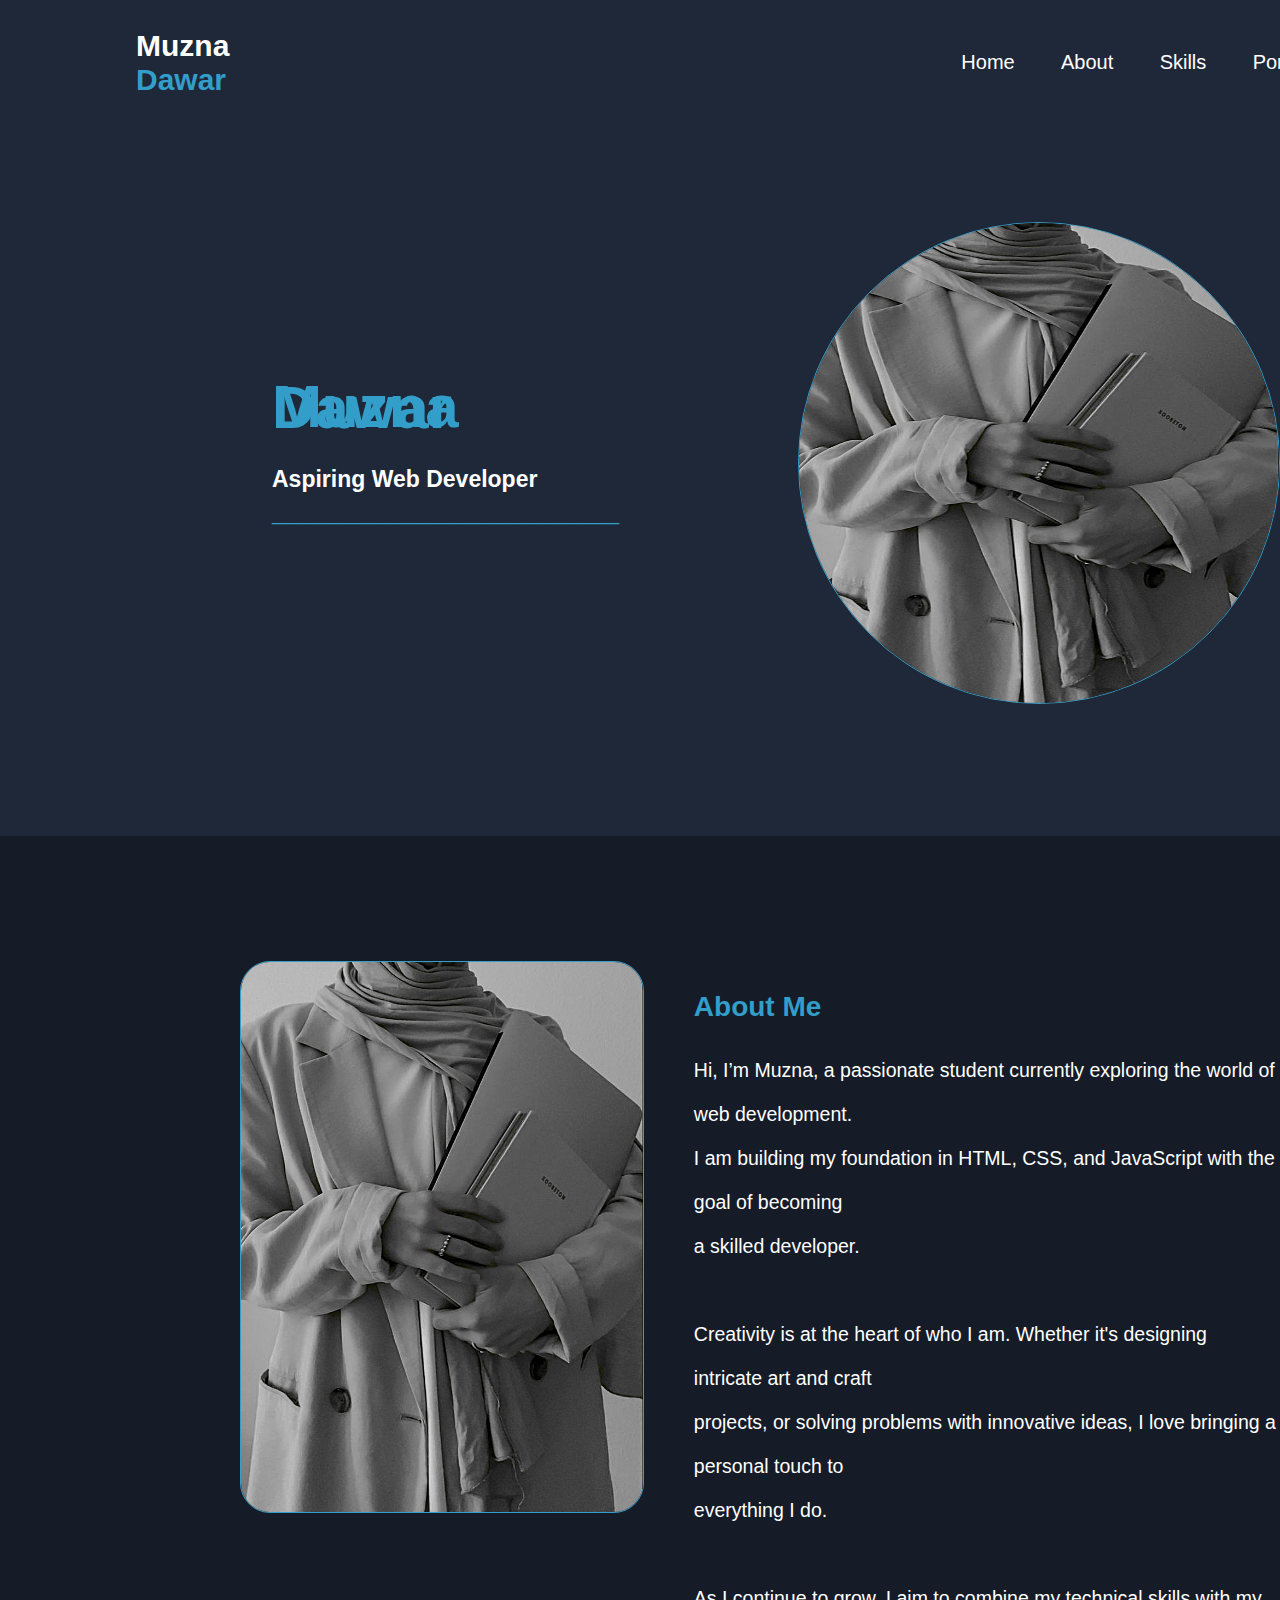
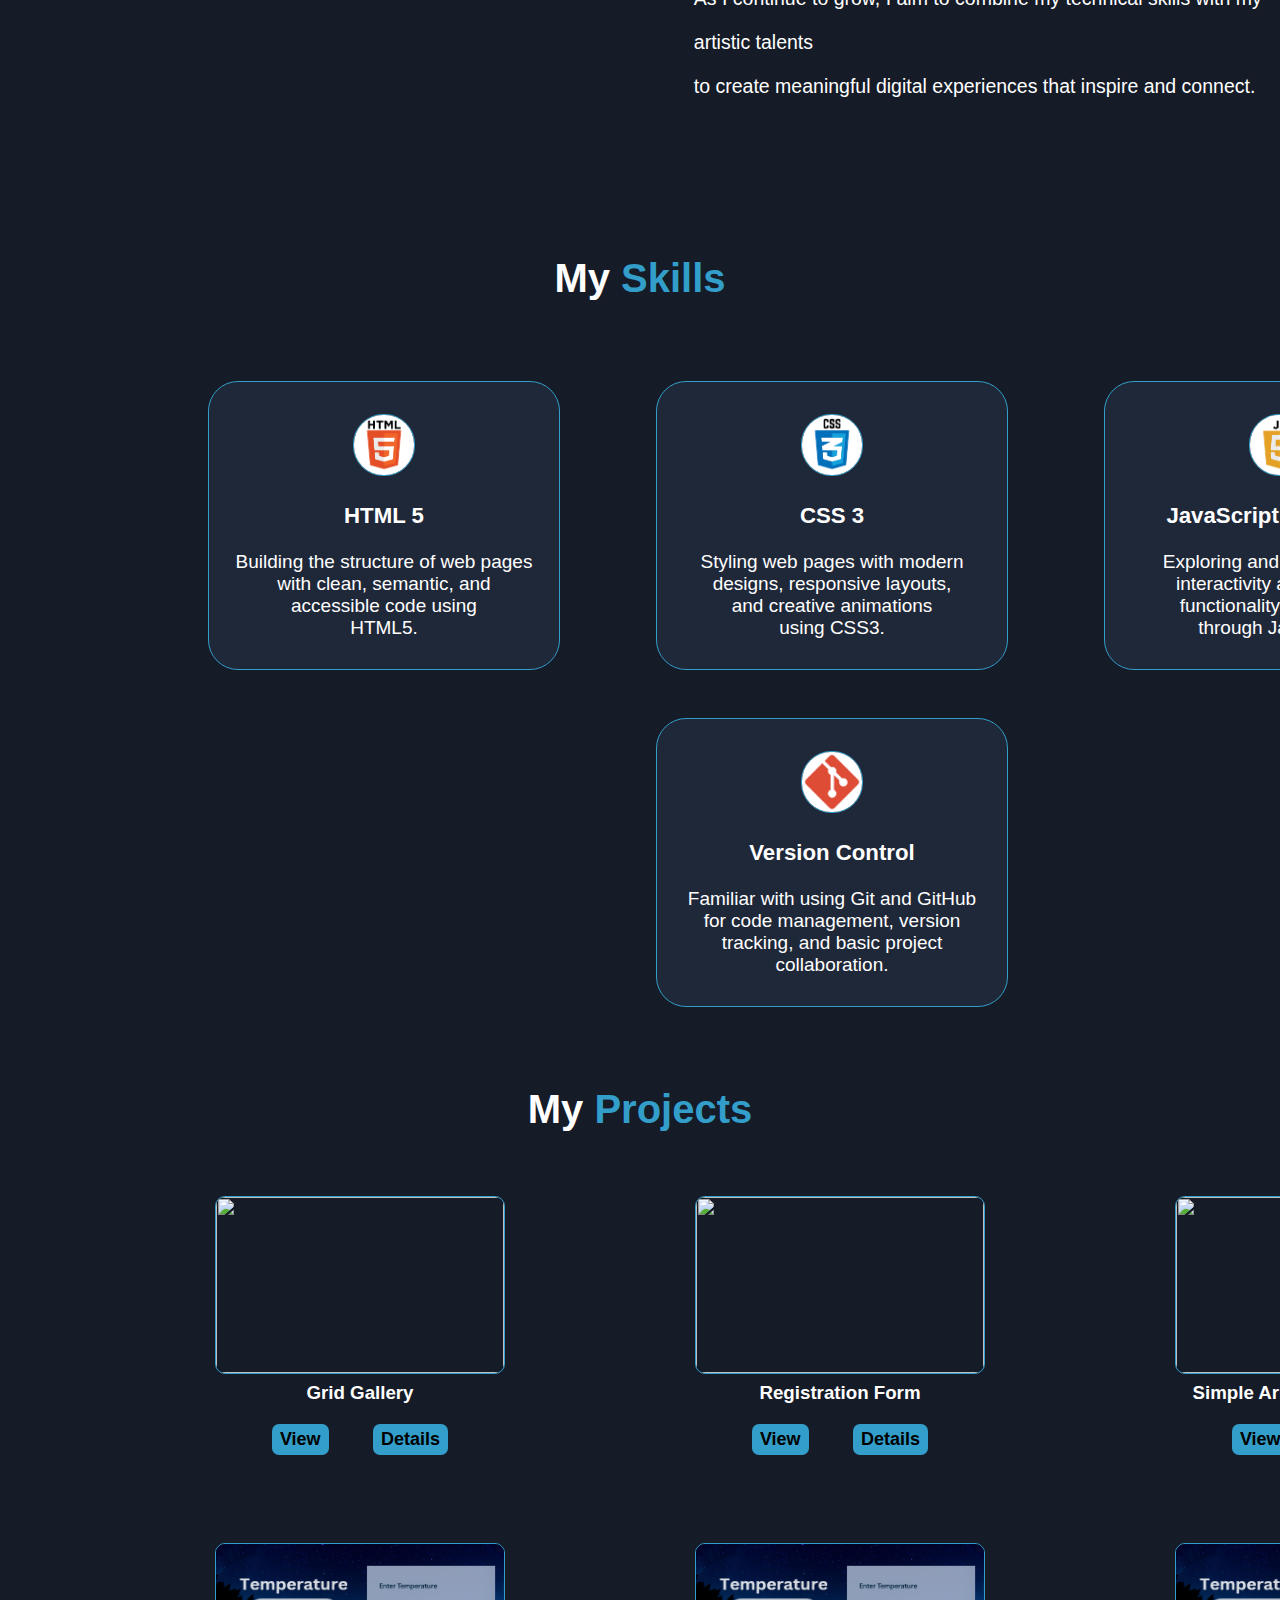
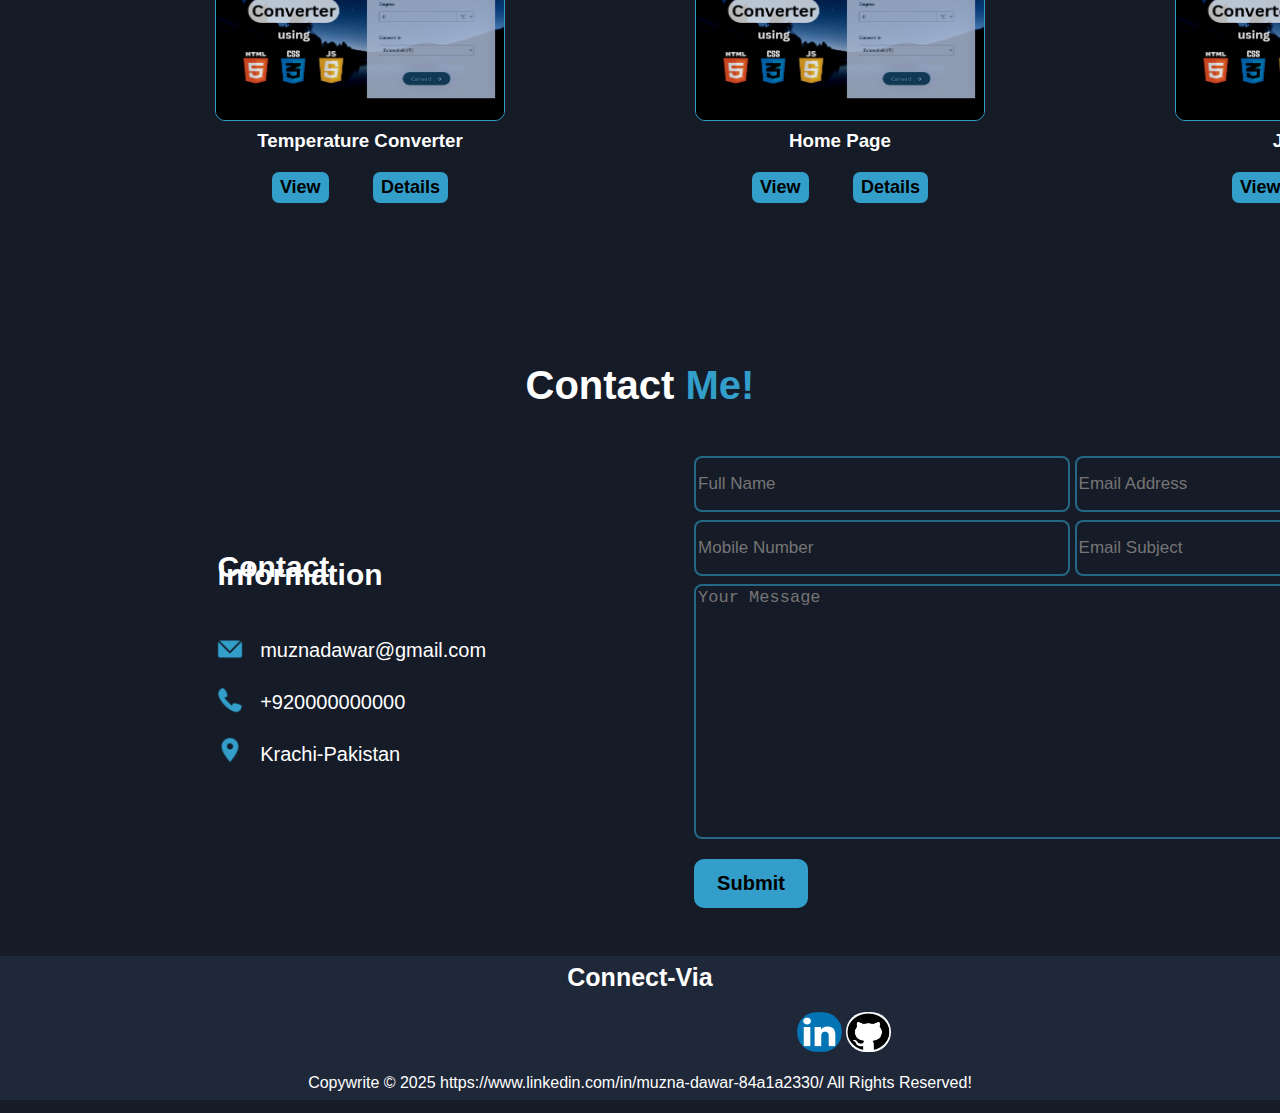
==== commit 00b96711: "new update" ====
--- a/portfolio.html
+++ b/portfolio.html
@@ -283,7 +283,6 @@
         <h1 class="contact-heading">Contact <span class="blue">Me!</span></h1>
     </div>
     <div class="contact-form">
-
         <div class="contact-information">
         <div class="mycontact">
             <h2>Contact Information</h2>
@@ -320,7 +319,7 @@
             </form>
         </div>
         <div>
-            <button type="button">Submit</button>
+            <button id="send-btn" onclick="send()" type="button">Submit</button>
         </div>
     </div>
     </div>
--- a/portfolio.css
+++ b/portfolio.css
@@ -48,7 +48,7 @@
     flex-direction: row;
     margin: 3pc;
     margin-left: 12.8pc;
-    margin-top: 5pc;
+    /* margin-top: 5pc; */
     margin-bottom: 3pc;
     align-items: center;
     line-height: 8px;
@@ -112,8 +112,8 @@
 .heading2 {
     font-size: 40px;
     text-align: center;
-    margin-top: 5pc;
-    margin-bottom: 2pc;
+    /* margin-top: 5pc; */
+    margin-bottom: 4pc;
 }
 .portfolio img {
     position: relative;
@@ -137,6 +137,7 @@
     padding: 5px 8px 5px 8px;
     margin-left: 20px;
     margin-right: 20px;
+    border-radius: 7px;
     /* align-items: center;
     justify-content: center; */
 }
@@ -149,12 +150,11 @@
 .about-me {
     display: flex;
     flex-direction: row;
-    margin-top: 10pc;
-    margin-bottom: 10pc;
+    margin-top: 7.8pc;
 }
 .image img{
     border: 1px solid rgb(50, 158, 201);
-    border-radius: 10px;
+    border-radius: 30px;
     height: 550px;
     margin-left: 15pc;
 }
@@ -243,6 +243,9 @@
     padding-bottom: 20px;
     margin-left: 0.8pc;
 }
+#send-btn {
+    border-radius: 10px;
+}
 .connect {
     height: 9pc;
     background-color: #1f2839;
@@ -266,12 +269,12 @@
     text-align: center;
 }
 .skills-section {
-    margin-bottom: 10pc;
+    margin-bottom: 5pc;
 }
 .myskills {
     font-size: 40px;
     text-align: center;
-    margin-top: 10pc;
+    margin-top: 8pc;
     margin-bottom: 5pc;
 }
 .skills-container img {
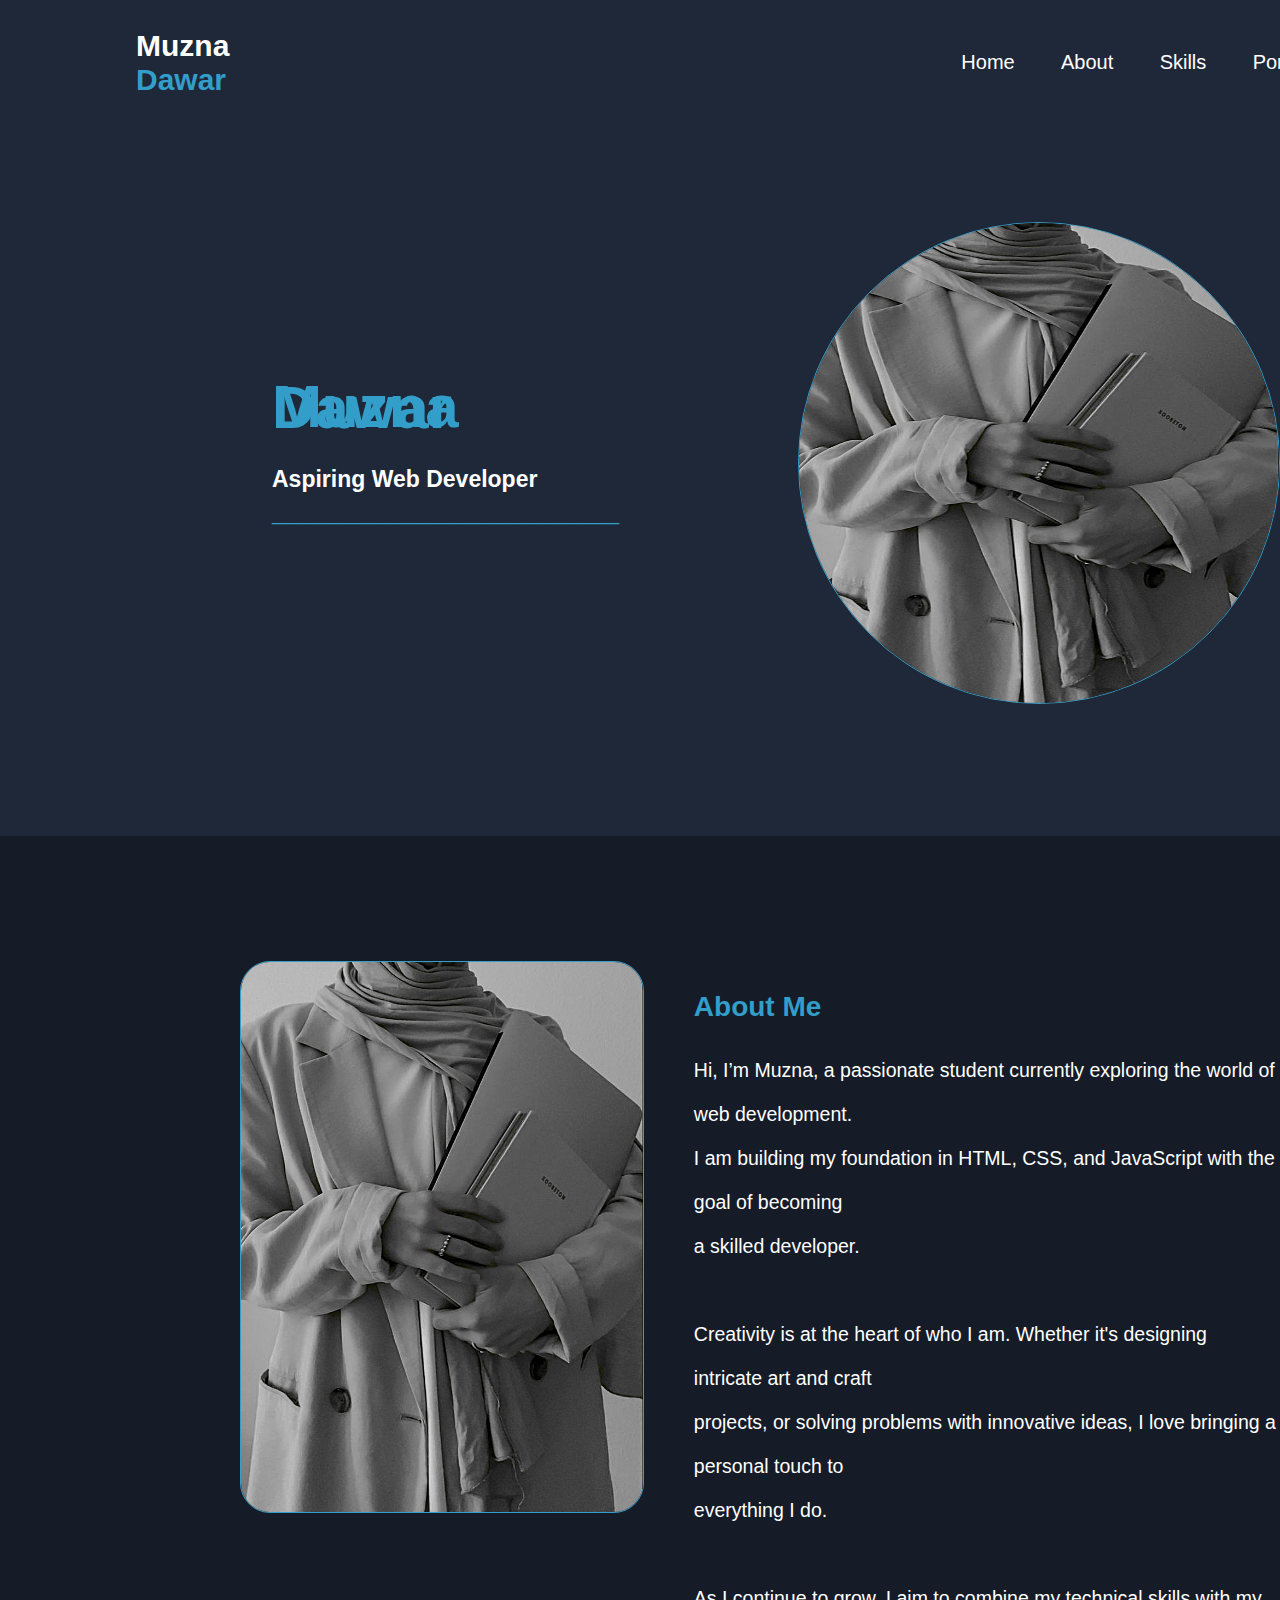
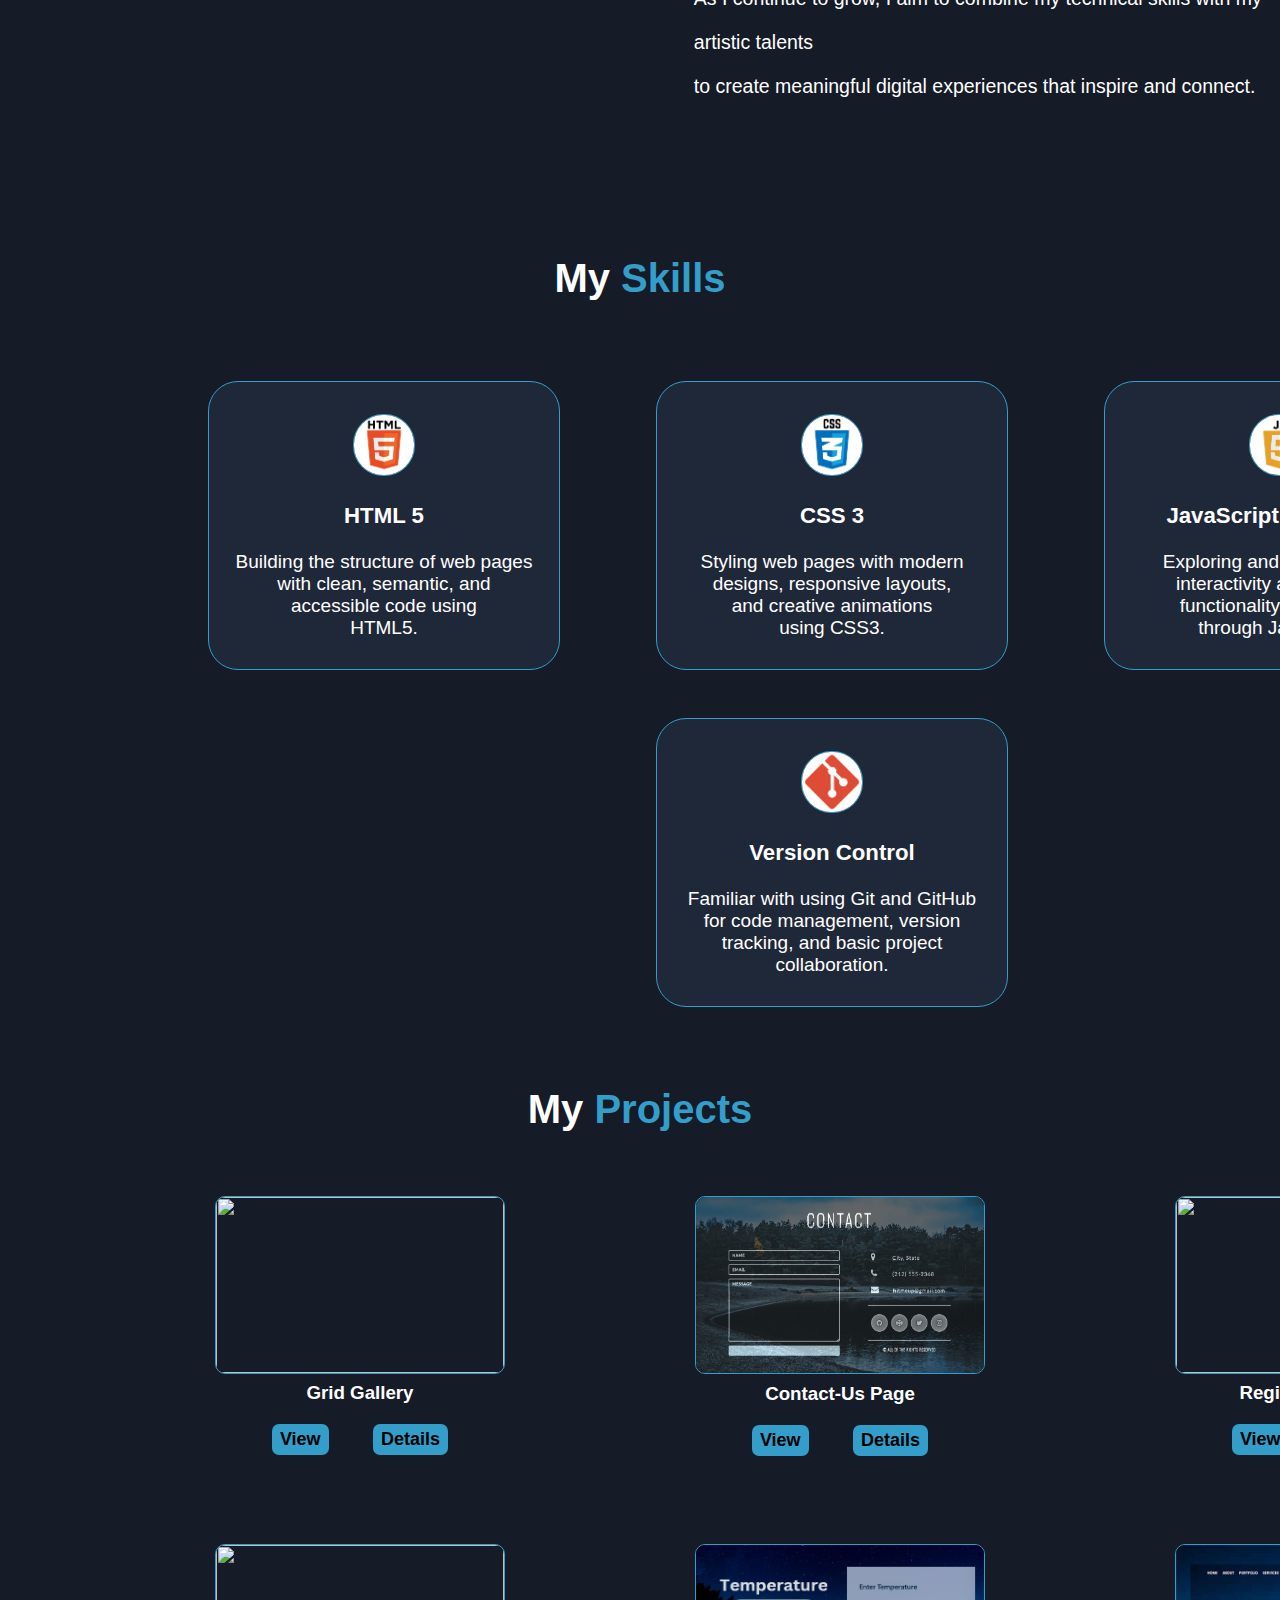
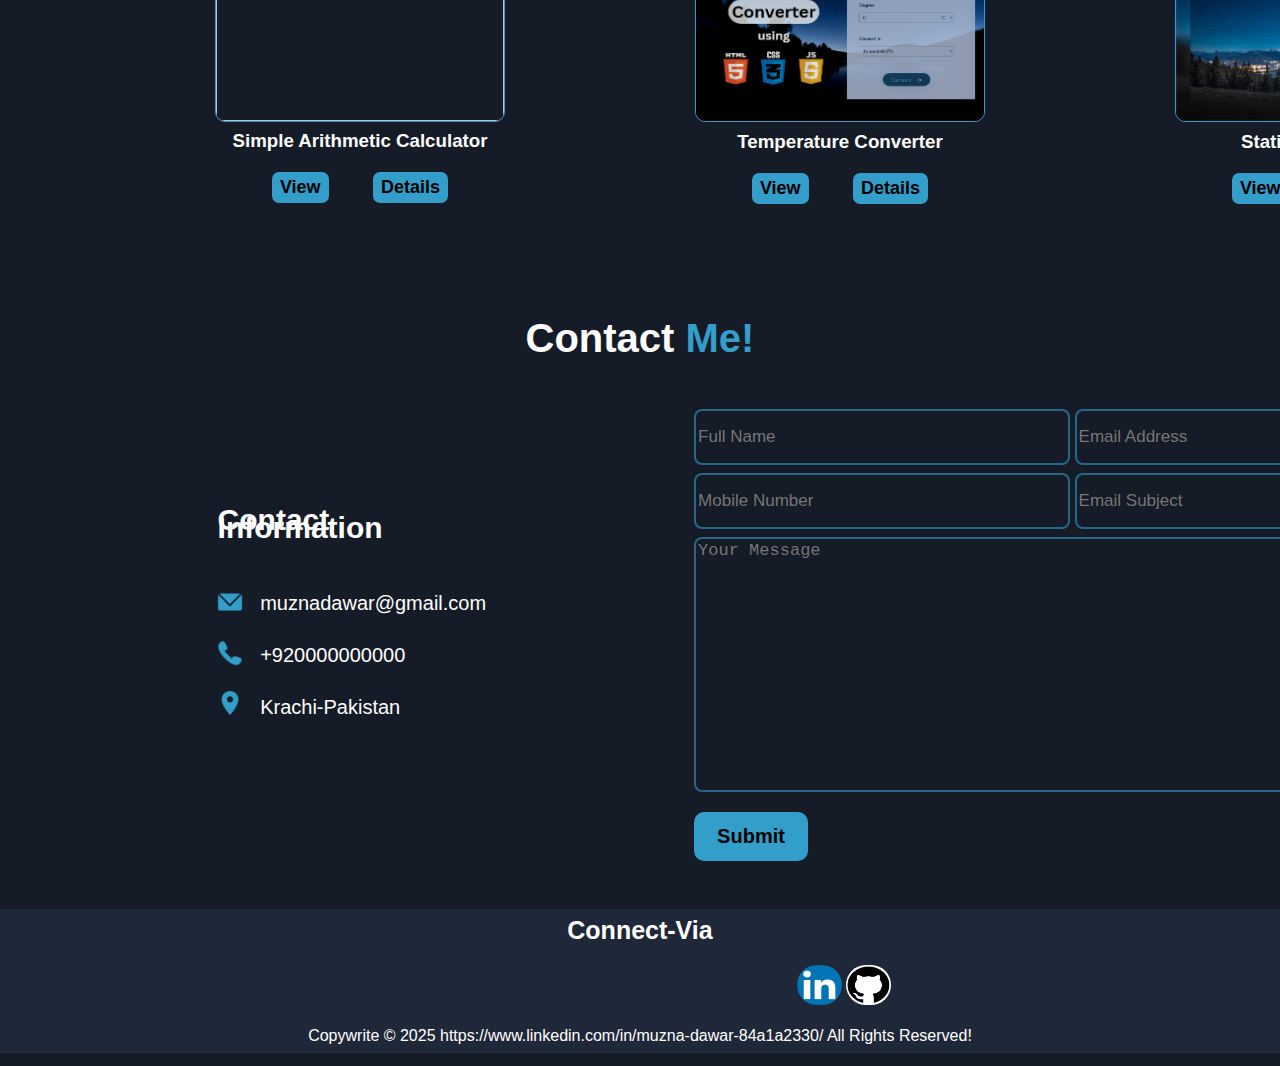
==== commit b2fababa: "new update" ====
--- a/portfolio.html
+++ b/portfolio.html
@@ -125,6 +125,25 @@
 
 
 
+        <div>
+            <img src="contactus.png">
+            <h3>Contact-Us Page</h3>
+            <div class="contactus-btn">
+            <a href="https://muzna-dawar.github.io/ContactUs-Page/">
+            <button>View</button>
+            </a>
+            <button onmouseover="contactshowdetails()" onmouseout="contacthidedetails()">Details</button>
+            </div>
+            <p id="contactus-page" class="details">
+                <br>A static "Contact Us" page created as part 
+                <br>of a learning assignment, featuring a
+                <br>navigation bar and contact form.
+            </p>
+        </div>
+
+
+        
+
 
         <div>
             <img src="https://w3layouts.com/wp-content/uploads/2016/09/registration_login_form.jpg">
@@ -145,17 +164,6 @@
 
 
 
-        <!-- <div>
-            <a href="https://muzna-dawar.github.io/Registration-form/">
-            <img src="https://w3layouts.com/wp-content/uploads/2016/09/registration_login_form.jpg"> 
-            <p><br>Registration Form: A responsive
-            <br>registration form featuring a clean
-            <br> design and seamless usability.</p>
-            </a>
-        </div> -->
-
-
-
         <div>
             <img src="https://i.ytimg.com/vi/UKPyDsBNNCc/hq720.jpg?sqp=-oaymwEhCK4FEIIDSFryq4qpAxMIARUAAAAAGAElAADIQj0AgKJD&rs=AOn4CLCsqpOZn82NeVFnHQgWCStTJE6-Yw">
             <h3>Simple Arithmetic Calculator</h3>
@@ -175,18 +183,6 @@
 
 
 
-
-        <!-- <div>
-            <a href="https://arithmetic-calc.netlify.app">
-            <img src="https://i.ytimg.com/vi/UKPyDsBNNCc/hq720.jpg?sqp=-oaymwEhCK4FEIIDSFryq4qpAxMIARUAAAAAGAElAADIQj0AgKJD&rs=AOn4CLCsqpOZn82NeVFnHQgWCStTJE6-Yw"> 
-            <p><br>Arithmetic Calculator: A basic calculator,
-            <br>offering essential arithmetic operations
-        <br>with a clean and functional design.</p>
-            </a>
-        </div> -->
-
-
-
         <div>
             <img src="temp1.png">
             <h3>Temperature Converter</h3>
@@ -205,71 +201,24 @@
 
 
 
-        <!-- <div>
-            <a href="https://temp-transformer.netlify.app">
-            <img src="https://verpex.com/assets/uploads/images/blog/Basic-HTML-Codes-for-Websites.webp?v=1691760654"> 
-            <p>
-            <br>Temperature Converter: A basic calculator,
-            <br>offering essential arithmetic operations
-            <br>with a clean and functional design.</p>
-            </a>
-        </div> -->
-
-
-
-        <div>
-            <img src="temp1.png">
-            <h3>Home Page</h3>
+
+        <div>
+            <img src="homepage.jpg">
+            <h3>Static Home Page</h3>
             <div class="home-btn">
-            <a href="https://temp-transformer.netlify.app">
+            <a href="https://muzna-dawar.github.io/E-Commerce-Webpage/">
             <button>View</button>
             </a>
             <button onmouseover="homeshowdetails()" onmouseout="homehidedetails()">Details</button>
             </div>
             <p id="home-details" class="details">
-                <br>Temperature Converter: A basic calculator,
-                <br>offering essential arithmetic operations
-                <br>with a clean and functional design.
-            </p>
-        </div>
-
-
-
-
-        <!-- <div>
-            <a href="https://docs.google.com/document/d/1ShKHe5KTzfgUgE0EXp4AOniN7sNhnSRV/edit?usp=sharing&ouid=102104290992390402520&rtpof=true&sd=true">
-            <img src="https://blogger.googleusercontent.com/img/b/R29vZ2xl/AVvXsEhG_w67LfJLnCFqYwyjK4R06OM8fNKfe1pWXPo1_8nUlNwY66WUYzyzKXPfPf3ZJu68kg9LAKtOascS57hpJWjZi8pjLQ8F66afWYoUuOW5IsN51diuidlE99fQbPHniXCZc35f3pNwYtR7/s640/Full-Screen-Homepage-Design-HTML-CSS.jpg"> 
-            <br> Home Page
-            </a>
-        </div> -->
-
-
-
-        <div>
-            <img src="temp1.png">
-            <h3>JavaScript</h3>
-            <div class="java-btn">
-            <a href="https://temp-transformer.netlify.app">
-            <button>View</button>
-            </a>
-            <button onmouseover="javashowdetails()" onmouseout="javahidedetails()">Details</button>
-            </div>
-            <p id="java-details" class="details">
-                <br>Temperature Converter: A basic calculator,
-                <br>offering essential arithmetic operations
-                <br>with a clean and functional design.
-            </p>
-        </div>
-
-
-
-
-        <!-- <div>
-            <a href="https://docs.google.com/document/d/1KyL2WhYVf13MViO-QgteNNsb_35f0jvj/edit?usp=sharing&ouid=102104290992390402520&rtpof=true&sd=true">
-            <img src="https://media.istockphoto.com/id/1284271878/photo/javascript-inscription-against-laptop-and-code-background-learn-javascript-programming.jpg?s=612x612&w=0&k=20&c=H9FI5X3ZBQIyEijvhJc-jv5McwCh-BxqQPxee9Aoa08="> 
-            <br> JavaScript
-            </a>
-        </div> -->
+                <br>Static eCommerce Home Page: A responsive
+                <br>design with a hero banner, navigation
+                <br>bar, and product categories.
+            </p>
+        </div>
+
+
 
 
     </div>
--- a/portfolio.css
+++ b/portfolio.css
@@ -41,7 +41,7 @@
 .contact-heading {
     font-size: 40px;
     text-align: center;
-    margin-top: 10pc;
+    margin-top: 7pc;
 }
 .contact-form {
     display: flex;
